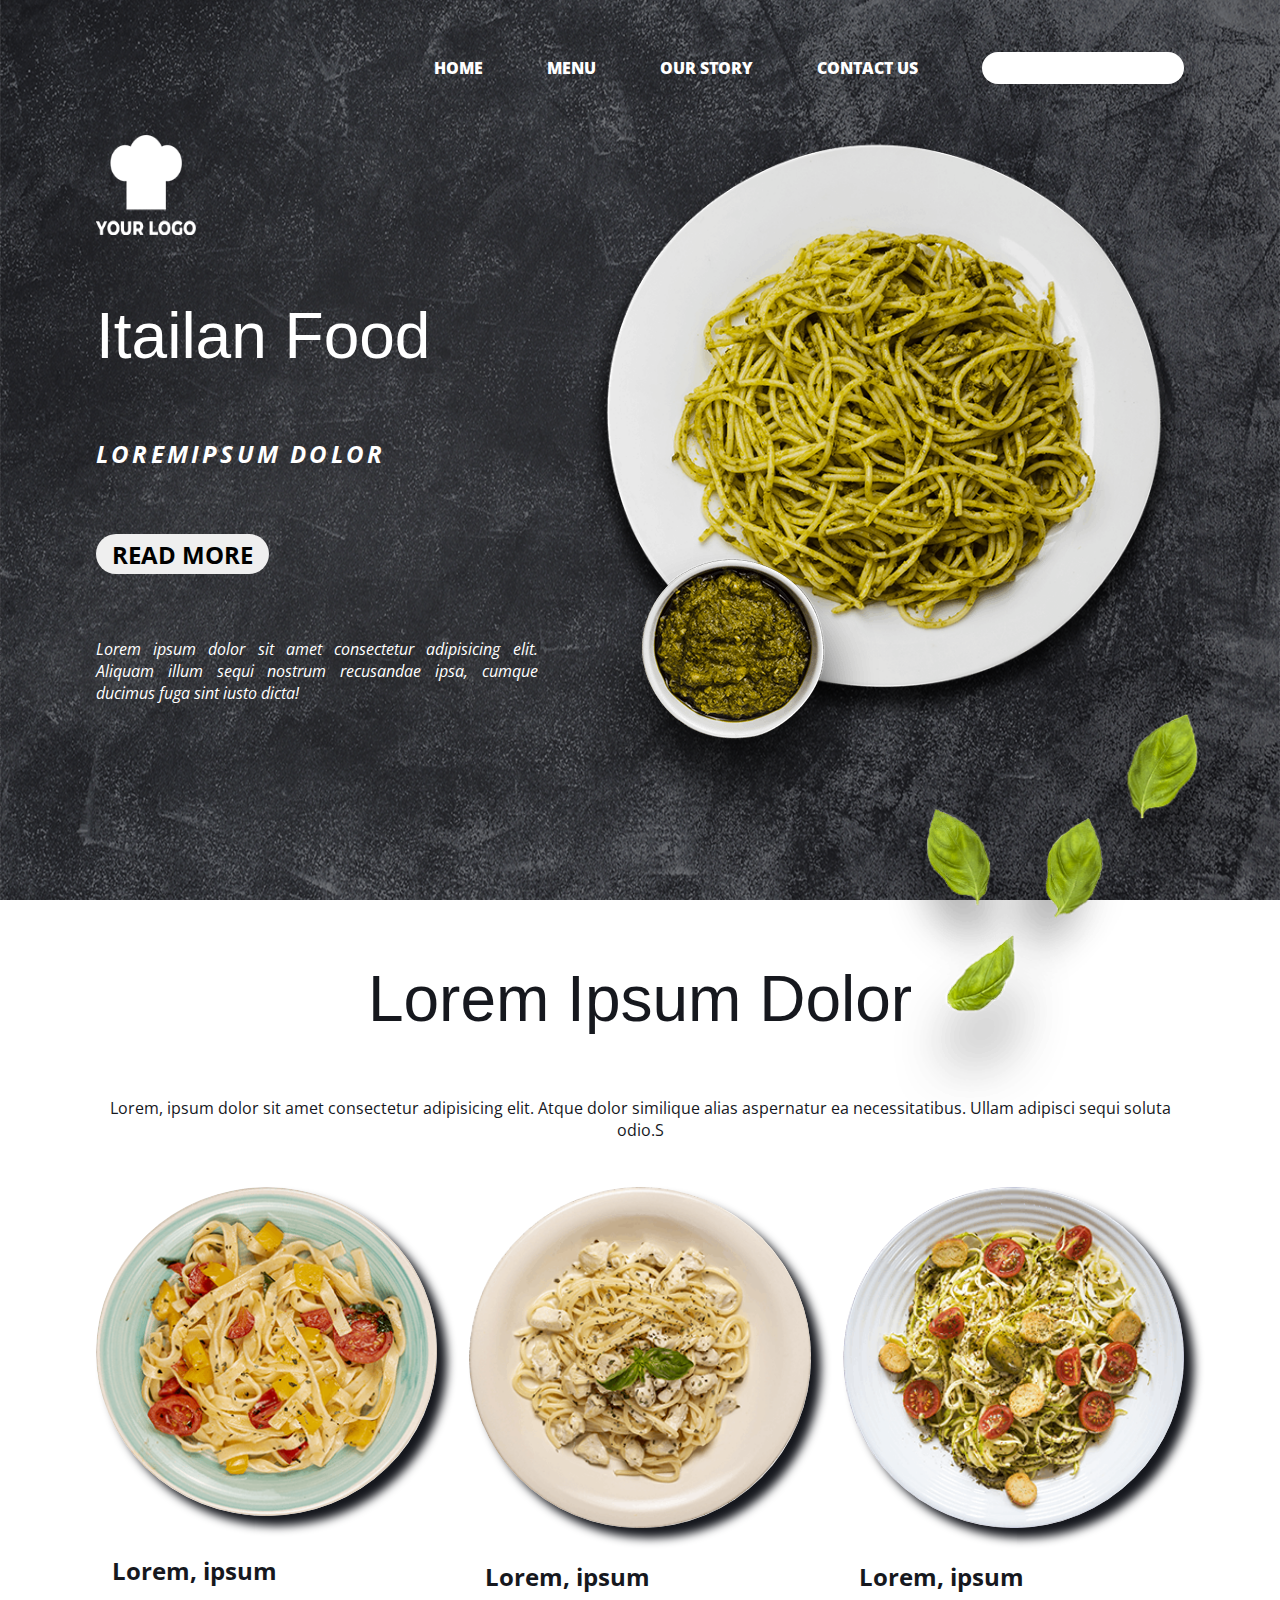
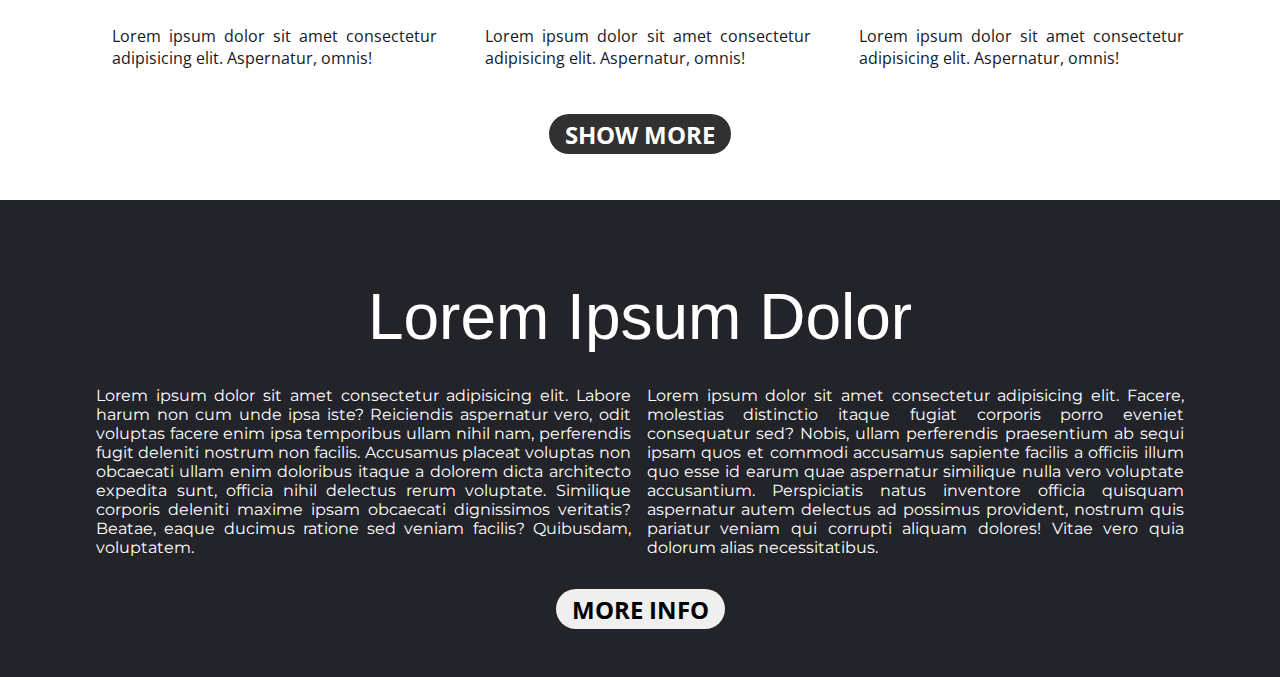
==== index.html @ 8a2ef044 "added fourth section" ====
<!DOCTYPE html>
<html lang="en">
  <head>
    <meta charset="UTF-8" />
    <meta http-equiv="X-UA-Compatible" content="IE=edge" />
    <meta name="viewport" content="width=device-width, initial-scale=1.0" />
    <meta name="author" content="Sulejman Hoxha" />
    <meta
      name="description"
      content="Landing page for the italian restaurant"
    />
    <title>Italian Restaurant</title>
    <link rel="icon" href="img/logo.svg" type="image/x-icon" />
    <link rel="stylesheet" href="css/style.css" type="text/css" />
    <link
      rel="stylesheet"
      href="https://cdn.jsdelivr.net/npm/bootstrap-icons@1.10.3/font/bootstrap-icons.css"
    />
  </head>
  <body>
    <!-- Hero section and navigation -->
    <section class="section1 section-background-image">
      <div class="container">
        <nav>
          <ul>
            <li><a href="#">Home</a></li>
            <li><a href="#">Menu</a></li>
            <li><a href="#">Our Story</a></li>
            <li><a href="#">Contact Us</a></li>
          </ul>

          <input type="text" name="search" id="search" />
        </nav>
      </div>

      <div class="container hero">
        <div class="hero-left">
          <img src="img/logo.png" alt="Logo" height="100" width="100" />
          <h1 class="hero-title">Itailan Food</h1>
          <p class="hero-subtitle">Loremipsum dolor</p>
          <button class="read-more">READ MORE</button>
          <p class="hero-text">
            Lorem ipsum dolor sit amet consectetur adipisicing elit. Aliquam
            illum sequi nostrum recusandae ipsa, cumque ducimus fuga sint iusto
            dicta!
          </p>
        </div>
        <!-- <div class="hero-right">
          <div class="s1-hero-main"></div>
          <div class="s1-hero-second"></div>
          <div class="s1-hero-leaf"></div> 
          <img class="s1-hero-main" src="img/s1-hero-main.png" alt="" />
          <img class="s1-hero-second" src="img/s1-hero-second.png" alt="" />
          <img class="s1-hero-second" src="img/s1-hero-leaf.png" alt="" />
        </div> -->
        <div class="hero-right">
          <div class="parent">
            <img class="image1" src="img/s1-hero-main.png" alt="" />
            <img class="image2" src="img/s1-hero-second.png" alt="" />
            <img class="image3" src="img/s1-hero-leaf.png" alt="" />
          </div>
        </div>
      </div>
    </section>

    <!-- Second section -->
    <section class="container section2">
      <h2 class="section2-title">Lorem Ipsum Dolor</h2>
      <p class="section2-text">
        Lorem, ipsum dolor sit amet consectetur adipisicing elit. Atque dolor
        similique alias aspernatur ea necessitatibus. Ullam adipisci sequi
        soluta odio.S
      </p>
      <div class="section2-mid-flex">
        <div class="section2-items">
          <img src="img/s2-item1.png" alt="" />
          <h3>Lorem, ipsum</h3>
          <p class="normal-text2">
            Lorem ipsum dolor sit amet consectetur adipisicing elit. Aspernatur,
            omnis!
          </p>
        </div>
        <div class="section2-items">
          <img src="img/s2-item1-s3-item2.png" alt="" />
          <h3>Lorem, ipsum</h3>
          <p class="normal-text2">
            Lorem ipsum dolor sit amet consectetur adipisicing elit. Aspernatur,
            omnis!
          </p>
        </div>
        <div class="section2-items">
          <img src="img/s2-item3-s3-item1.png" alt="" />
          <h3>Lorem, ipsum</h3>
          <p class="normal-text2">
            Lorem ipsum dolor sit amet consectetur adipisicing elit. Aspernatur,
            omnis!
          </p>
        </div>
      </div>
      <button class="show-more">SHOW MORE</button>
    </section>

    <!-- Third Section -->
    <section class="section3">
      <div class="container">
        <h2 class="hero-title">Lorem Ipsum Dolor</h2>
        <div class="section3-flex">
          <p class="normal-text1">
            Lorem ipsum dolor sit amet consectetur adipisicing elit. Labore
            harum non cum unde ipsa iste? Reiciendis aspernatur vero, odit
            voluptas facere enim ipsa temporibus ullam nihil nam, perferendis
            fugit deleniti nostrum non facilis. Accusamus placeat voluptas non
            obcaecati ullam enim doloribus itaque a dolorem dicta architecto
            expedita sunt, officia nihil delectus rerum voluptate. Similique
            corporis deleniti maxime ipsam obcaecati dignissimos veritatis?
            Beatae, eaque ducimus ratione sed veniam facilis? Quibusdam,
            voluptatem.
          </p>
          <p class="normal-text1">
            Lorem ipsum dolor sit amet consectetur adipisicing elit. Facere,
            molestias distinctio itaque fugiat corporis porro eveniet
            consequatur sed? Nobis, ullam perferendis praesentium ab sequi ipsam
            quos et commodi accusamus sapiente facilis a officiis illum quo esse
            id earum quae aspernatur similique nulla vero voluptate accusantium.
            Perspiciatis natus inventore officia quisquam aspernatur autem
            delectus ad possimus provident, nostrum quis pariatur veniam qui
            corrupti aliquam dolores! Vitae vero quia dolorum alias
            necessitatibus.
          </p>
        </div>
        <button class="read-more">MORE INFO</button>
      </div>
    </section>

    <!-- Fourth section -->
    <section>
      <div class="container"></div>
    </section>
    <script src="script.js"></script>
  </body>
</html>
---- css/style.css ----
@import url("https://fonts.googleapis.com/css2?family=Montserrat:wght@400;700&family=Open+Sans:ital,wght@0,400;0,700;0,800;1,400;1,700&display=swap");
@import url("https://fonts.cdnfonts.com/css/reey");
/* 
font-family: 'Montserrat', sans-serif;
font-family: 'Open Sans', sans-serif;
font-family: 'Reey', sans-serif;
*/
*,
*::before,
*::after {
  box-sizing: border-box;
}

* {
  margin: 0;
  padding: 0;
  font: inherit;
}

html {
  scroll-behavior: smooth;
}

html,
body {
  max-width: 100%;
  overflow-x: hidden;
}

img,
picture,
svg {
  display: block;
  max-width: 100%;
}

.container {
  width: 85%;
  margin-inline: auto;
}

nav > ul {
  list-style-type: none;
}

nav,
nav > ul {
  display: flex;
  justify-content: end;
  gap: 4rem;
  text-transform: uppercase;
  font-family: "Open Sans", sans-serif;
  font-weight: 800;
  color: white;
  line-height: 2rem;
}

nav {
  /* padding: 2.5rem;
  margin-bottom: 2rem; */
  height: 15vh;
  align-items: center;
}

.section1 {
  height: 100vh;
  background-image: url("../img/s1-hero-main.svg");
  background-repeat: no-repeat;
  background-size: 800px;
  background-position: 90% 50%;
}

.section-background-image {
  background-image: url("../img/background.png");
  background-size: cover;
  background-repeat: no-repeat;
}

a:link,
a:visited {
  text-decoration: none;
  color: white;
}

a:hover,
a:active {
  color: yellow;
}

/* Style the input container */
.input-container {
  display: flex;
  align-items: center;
  position: relative;
}

nav > input[type="text"] {
  border-radius: 24px;
  border: none;
  height: 2rem;
}

.icon {
  color: black;
  text-align: center;
  border-bottom-right-radius: 24px;
  border-top-right-radius: 24px;
  background-color: white;
}

.hero {
  display: flex;
  height: 85vh;
  justify-content: space-between;
}

.hero-left {
  flex: 45%;
  display: flex;
  flex-direction: column;
  /* justify-content: space-around; */
  gap: 4rem;
}

.hero-right {
  flex: 55%;
}
.hero-title {
  font: 4rem "Reey", sans-serif;
  color: white;
}
.hero-subtitle {
  font: bold italic 1.5rem "Open Sans", sans-serif;
  color: white;
  text-transform: uppercase;
  letter-spacing: 0.2rem;
}

.hero-text {
  padding-right: 3rem;
  font: italic 1rem "Open Sans", sans-serif;
  color: white;
  text-align: justify;
}

.read-more {
  border-radius: 24px;
  border: none;
  height: 2.5rem;
  width: fit-content;
  padding-inline: 1rem;
  font: bold 1.5rem "Open Sans", sans-serif;
}

/* .s1-hero-main {
  background-image: url("../img/s1-hero-main.png");
  background-repeat: no-repeat;
  background-position: 90% -25%;
}
.s1-hero-second {
  background-image: url("../img/s1-hero-second.png");
  background-size: 800px;
  background-repeat: no-repeat;
  background-position: 90% -25%;
}
.s1-hero-leaf {
  background-image: url("../img/s1-hero-leaf.png");
  background-repeat: no-repeat;
  background-position: 90% -25%;
} */

/* .s1-hero-main {
  size: 1000px;
  background-position: 90% -25%;
}
.s1-hero-second {
  background-position: 90% -25%;
}
.s1-hero-leaf {
  background-position: 90% -25%;
} */

.parent {
  position: relative;
  top: 0;
  left: 0;
}

/* .image1 {
  position: absolute;
  top: 0;
  right: 0;
}

.image2 {
  position: absolute;
  bottom: -100px;
  left: 1px;
}

.image3 {
  position: absolute;
  bottom: -170px;
  left: 200px;
  object-fit: contain;
} */

.image1 {
  position: absolute;
  top: 0;
  right: 0;
}

.image2 {
  position: absolute;
  bottom: -700px;
  left: 0;
}

.image3 {
  position: absolute;
  bottom: -980px;
  left: 300px;
}
.section2 {
  height: 100vh;
  /* padding-top: 2rem;
  padding-bottom: 2rem; */
  display: flex;
  flex-direction: column;
  justify-content: space-evenly;
  align-items: center;
}
.section2-title {
  font: 4rem "Reey", sans-serif;
  color: #16181e;
  text-align: center;
  margin-top: 1rem;
}
.section2-text {
  font: 1rem "Open Sans", sans-serif;
  color: #16181e;
  text-align: center;
  margin-top: 1rem;
}

.section2-mid-flex {
  display: flex;
  gap: 2rem;
}

.section2-items {
  display: flex;
  flex-direction: column;
  justify-content: space-between;
  gap: 2rem;
}

.section2-items img {
  border-radius: 50%;
  box-shadow: 10px 10px 10px #16181e;
}

.section2-items h3 {
  font: bold 1.5rem "Open Sans", sans-serif;
  color: #16181e;
  padding-left: 1rem;
}
.section2-items p {
  font: 1rem "Open Sans", sans-serif;
  color: #16181e;
  padding-left: 1rem;
}

.show-more {
  border-radius: 24px;
  border: none;
  height: 2.5rem;
  width: fit-content;
  padding-inline: 1rem;
  font: bold 1.5rem "Open Sans", sans-serif;
  color: white;
  background-color: #313131;
}

button:hover {
  opacity: 85%;
}

.section3 {
  background-color: #232429;
  padding-top: 5rem;
  padding-bottom: 3rem;
}

.section3 > div {
  display: flex;
  flex-direction: column;
  align-items: center;
  gap: 2rem;
}
.section3-flex {
  display: flex;
  gap: 1rem;
}

.normal-text1 {
  font: 1rem "Montserrat", sans-serif;
  color: white;
  text-align: justify;
}

.normal-text2 {
  font: 1rem "Open Sans", sans-serif;
  color: #16181e;
  text-align: justify;
}
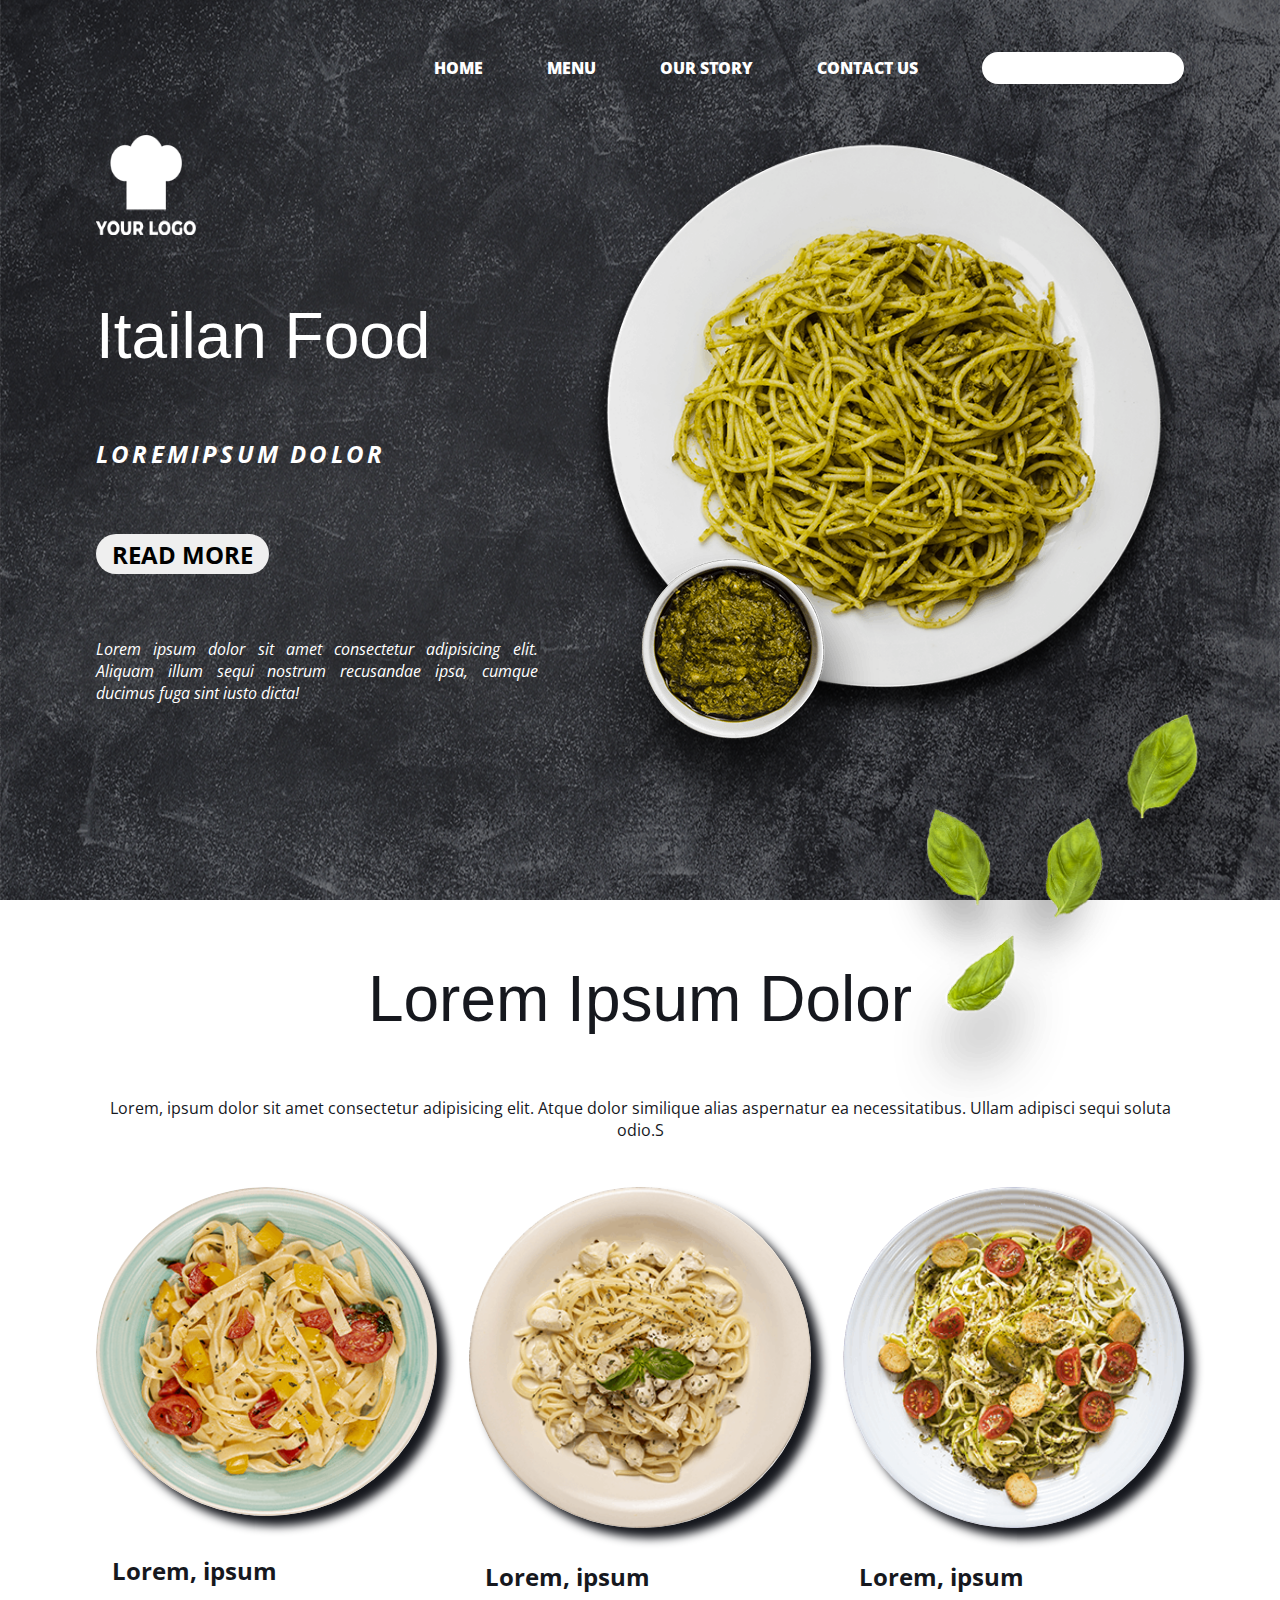
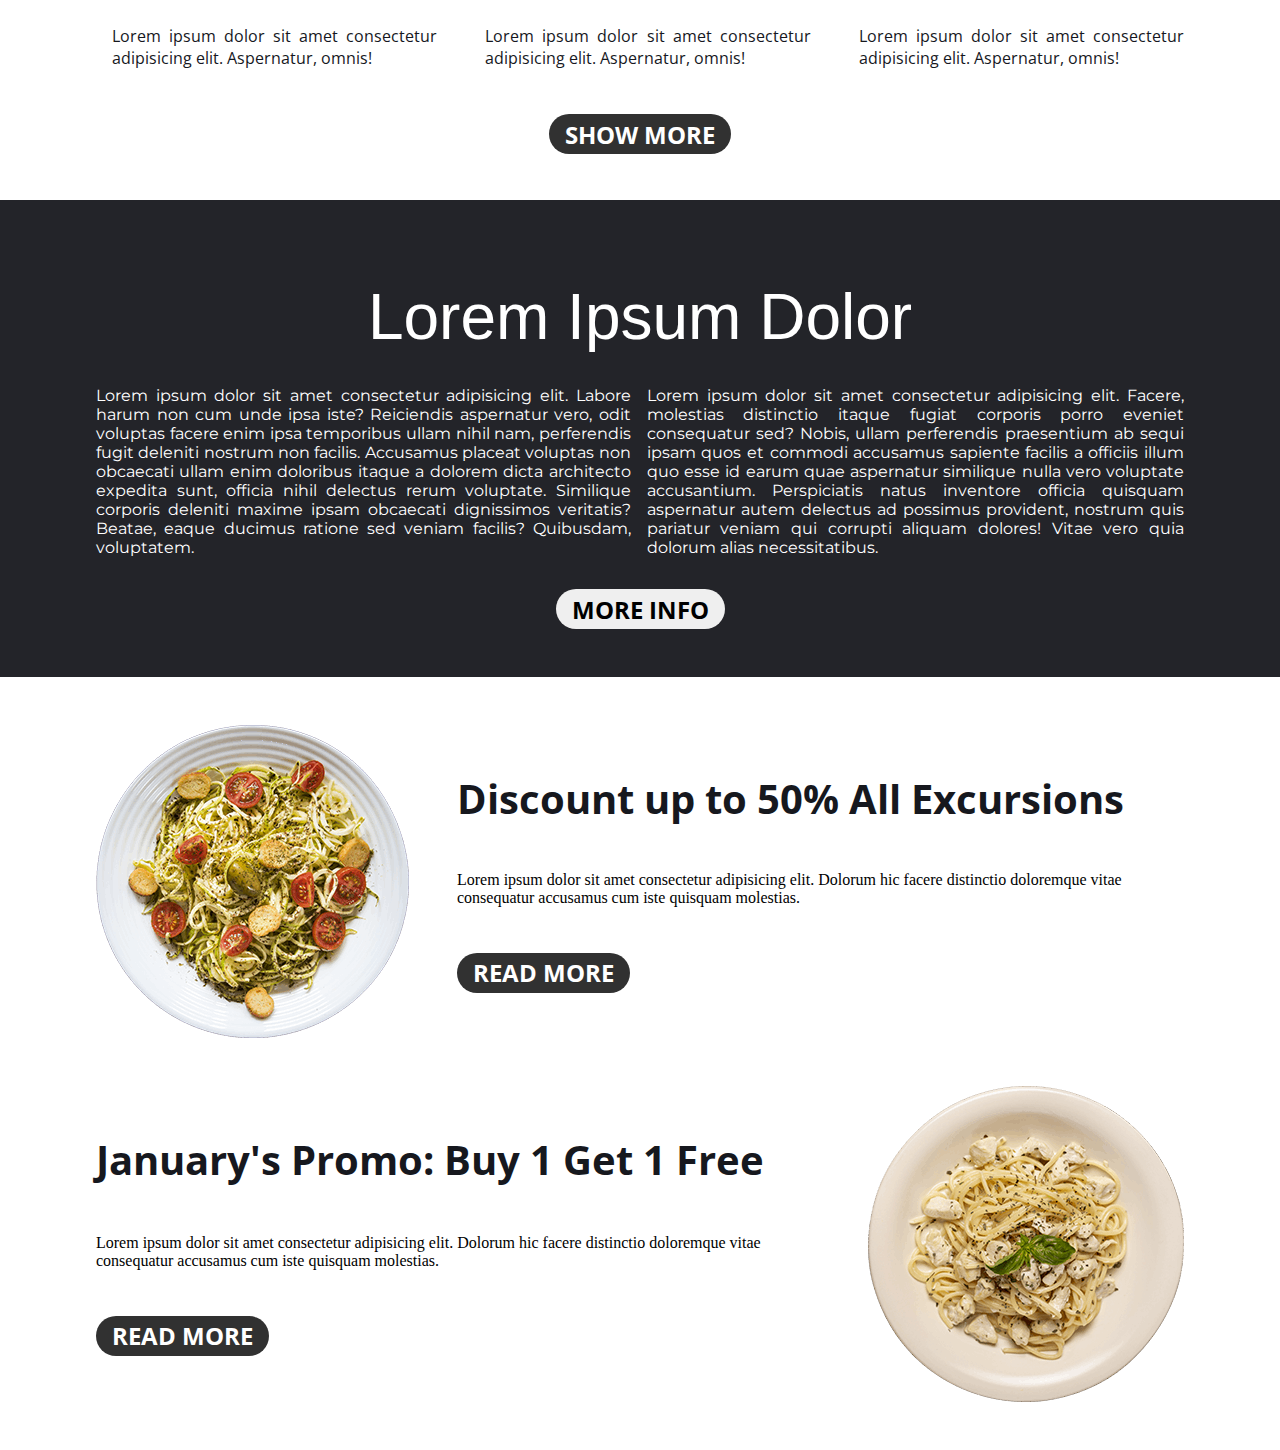
==== commit 50a24c42: "added fourth section" ====
--- a/index.html
+++ b/index.html
@@ -133,8 +133,31 @@
     </section>
 
     <!-- Fourth section -->
-    <section>
-      <div class="container"></div>
+    <section class="section4">
+      <div class="container section4-flex">
+        <img src="img/s2-item3-s3-item1.png" alt="" />
+        <div>
+          <h2>Discount up to 50% All Excursions</h2>
+          <p>
+            Lorem ipsum dolor sit amet consectetur adipisicing elit. Dolorum hic
+            facere distinctio doloremque vitae consequatur accusamus cum iste
+            quisquam molestias.
+          </p>
+          <button class="show-more">READ MORE</button>
+        </div>
+      </div>
+      <div class="container section4-flex">
+        <div>
+          <h2>January's Promo: Buy 1 Get 1 Free</h2>
+          <p>
+            Lorem ipsum dolor sit amet consectetur adipisicing elit. Dolorum hic
+            facere distinctio doloremque vitae consequatur accusamus cum iste
+            quisquam molestias.
+          </p>
+          <button class="show-more">READ MORE</button>
+        </div>
+        <img src="img/s2-item1-s3-item2.png" alt="" />
+      </div>
     </section>
     <script src="script.js"></script>
   </body>
--- a/css/style.css
+++ b/css/style.css
@@ -315,3 +315,28 @@
   color: #16181e;
   text-align: justify;
 }
+
+.section4 {
+  padding-top: 3rem;
+}
+
+.section4-flex {
+  display: flex;
+  gap: 3rem;
+  margin-bottom: 3rem;
+  justify-content: center;
+}
+
+.section4-flex img {
+  flex-grow: 1;
+}
+.section4-flex > div {
+  display: flex;
+  flex-direction: column;
+  justify-content: space-evenly;
+}
+
+.section4 h2 {
+  font: bold 2.5rem "Open Sans", sans-serif;
+  color: #16181e;
+}
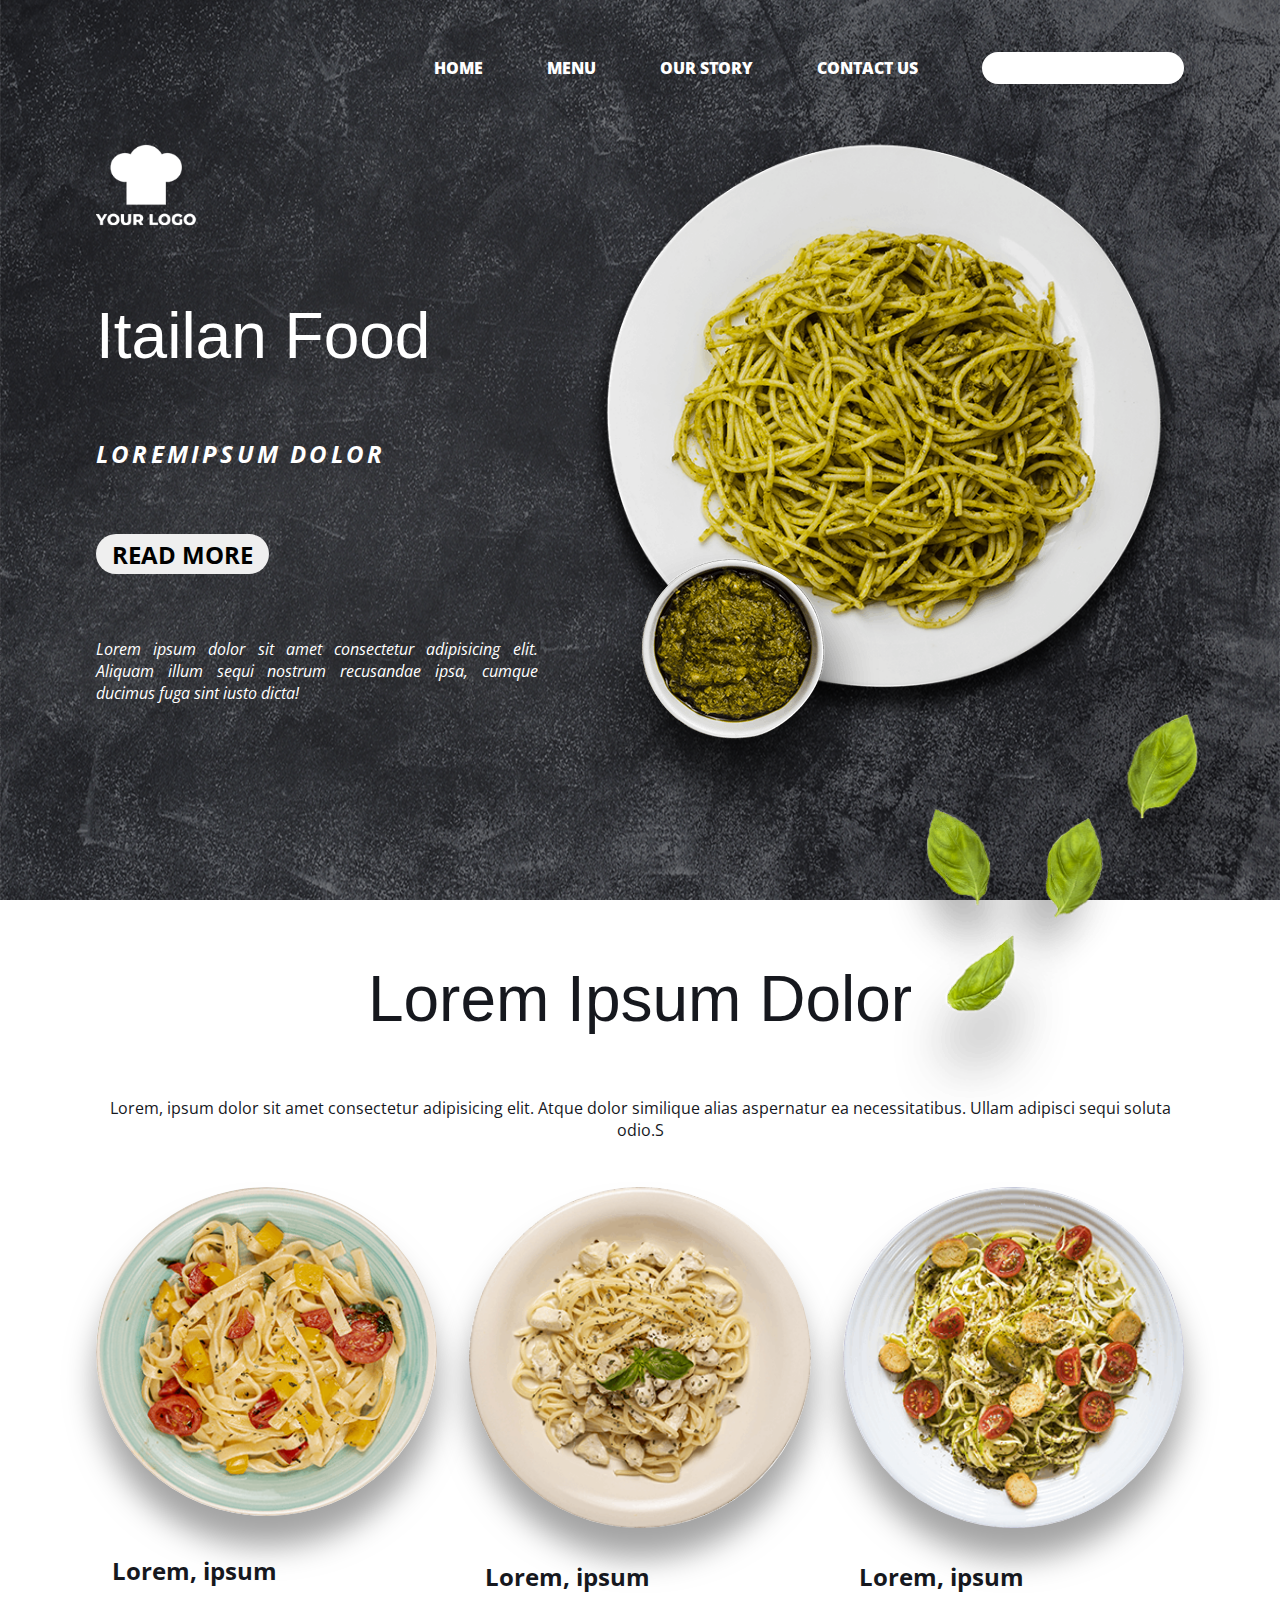
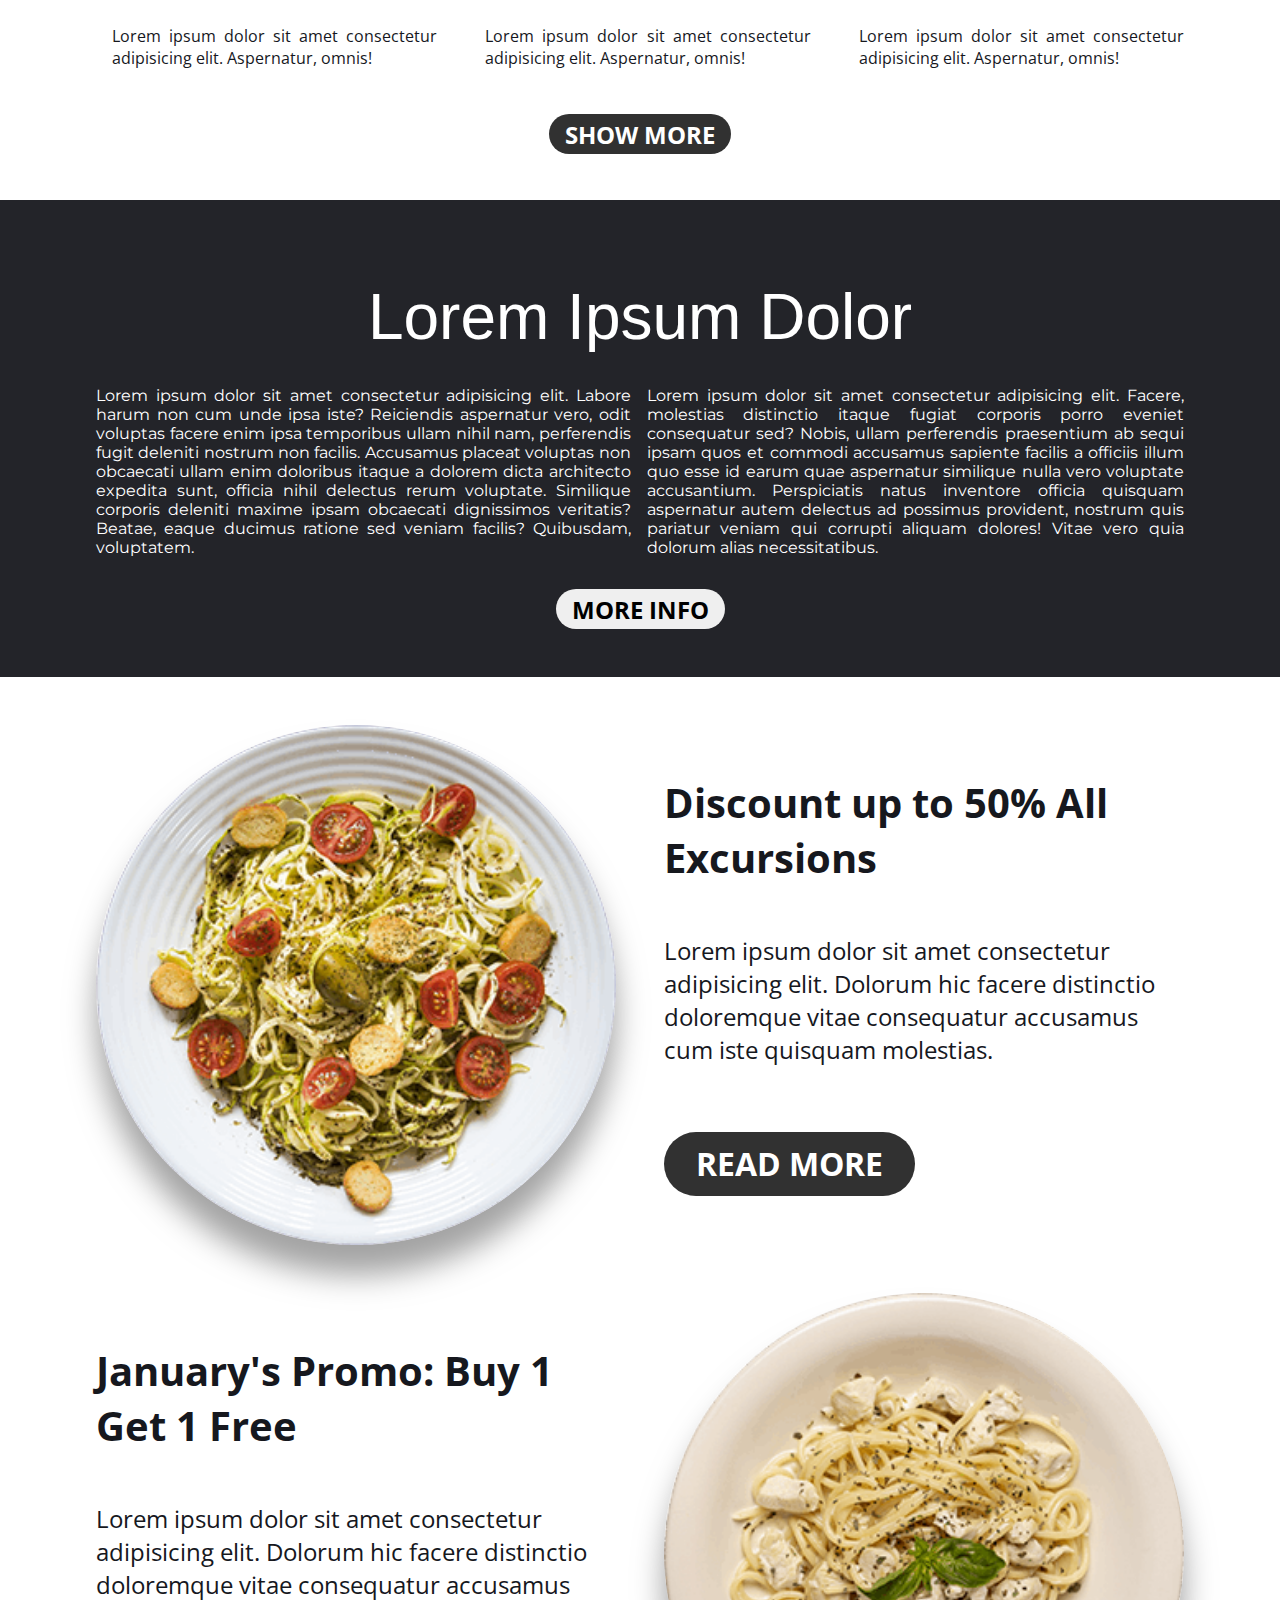
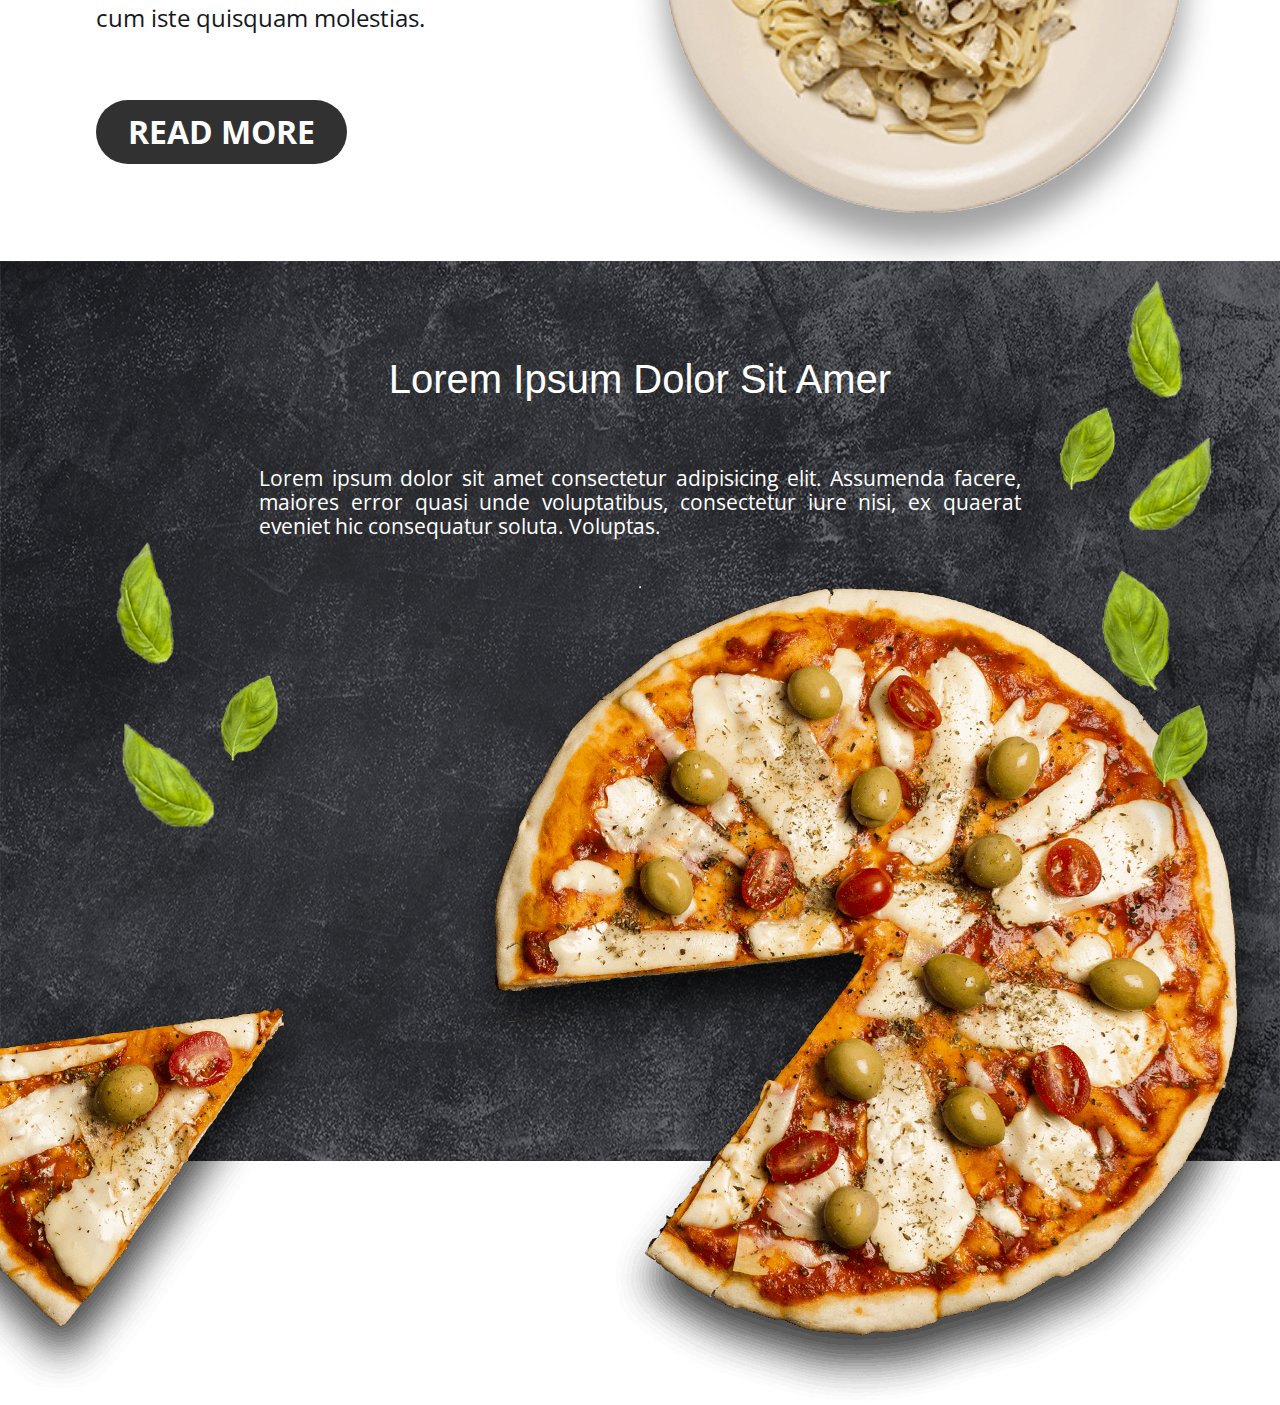
==== commit 3eef0eb7: "added fifth section" ====
--- a/index.html
+++ b/index.html
@@ -35,7 +35,7 @@
 
       <div class="container hero">
         <div class="hero-left">
-          <img src="img/logo.png" alt="Logo" height="100" width="100" />
+          <img src="img/logo.svg" alt="Logo" height="100" width="100" />
           <h1 class="hero-title">Itailan Food</h1>
           <p class="hero-subtitle">Loremipsum dolor</p>
           <button class="read-more">READ MORE</button>
@@ -136,6 +136,7 @@
     <section class="section4">
       <div class="container section4-flex">
         <img src="img/s2-item3-s3-item1.png" alt="" />
+
         <div>
           <h2>Discount up to 50% All Excursions</h2>
           <p>
@@ -143,7 +144,7 @@
             facere distinctio doloremque vitae consequatur accusamus cum iste
             quisquam molestias.
           </p>
-          <button class="show-more">READ MORE</button>
+          <button>READ MORE</button>
         </div>
       </div>
       <div class="container section4-flex">
@@ -154,9 +155,26 @@
             facere distinctio doloremque vitae consequatur accusamus cum iste
             quisquam molestias.
           </p>
-          <button class="show-more">READ MORE</button>
+          <button>READ MORE</button>
         </div>
         <img src="img/s2-item1-s3-item2.png" alt="" />
+      </div>
+    </section>
+
+    <!-- Fifth section -->
+    <section class="section5 parent1">
+      <div class="container">
+        <h2>Lorem Ipsum Dolor Sit Amer</h2>
+        <p>
+          Lorem ipsum dolor sit amet consectetur adipisicing elit. Assumenda
+          facere, maiores error quasi unde voluptatibus, consectetur iure nisi,
+          ex quaerat eveniet hic consequatur soluta. Voluptas.
+        </p>
+        <hr />
+
+        <img class="pizza" src="img/pizza.png" alt="" />
+        <img class="pizza-slice" src="img/pizza-slice.png" alt="" />
+        <img class="pizza-leaf" src="img/pizza-leaf.png" alt="" />
       </div>
     </section>
     <script src="script.js"></script>
--- a/css/style.css
+++ b/css/style.css
@@ -23,8 +23,8 @@
 
 html,
 body {
-  max-width: 100%;
-  overflow-x: hidden;
+  /* max-width: 100%;
+  overflow-x: hidden; */
 }
 
 img,
@@ -94,7 +94,7 @@
   position: relative;
 }
 
-nav > input[type="text"] {
+nav input[type="text"] {
   border-radius: 24px;
   border: none;
   height: 2rem;
@@ -258,7 +258,7 @@
 
 .section2-items img {
   border-radius: 50%;
-  box-shadow: 10px 10px 10px #16181e;
+  box-shadow: 0 30px 30px rgba(128, 128, 128, 0.726);
 }
 
 .section2-items h3 {
@@ -328,9 +328,12 @@
 }
 
 .section4-flex img {
-  flex-grow: 1;
+  flex: 50%;
+  border-radius: 50%;
+  box-shadow: 0 30px 30px rgba(128, 128, 128, 0.726);
 }
 .section4-flex > div {
+  flex: 50%;
   display: flex;
   flex-direction: column;
   justify-content: space-evenly;
@@ -340,3 +343,73 @@
   font: bold 2.5rem "Open Sans", sans-serif;
   color: #16181e;
 }
+.section4 p {
+  font: 1.5rem "Open Sans", sans-serif;
+  color: #16181e;
+}
+
+.section4 button {
+  margin-top: 1rem;
+  border-radius: 34px;
+  border: none;
+  height: 4rem;
+  width: fit-content;
+  padding-inline: 2rem;
+  font: bold 2rem "Open Sans", sans-serif;
+  color: white;
+  background-color: #313131;
+}
+
+.section5 {
+  padding-top: 3rem;
+  padding-bottom: 3rem;
+  background-image: url("../img/background.png");
+  background-repeat: no-repeat;
+  background-size: cover;
+}
+
+.section5 > div {
+  display: flex;
+  flex-direction: column;
+  align-items: center;
+  gap: 3rem;
+}
+
+.section5 h2 {
+  margin: 3rem 0 1rem 0;
+  font: 2.5rem "Reey", sans-serif;
+  color: white;
+}
+
+.section5 p {
+  font: 1.3rem "Open Sans", sans-serif;
+  color: white;
+  text-align: justify;
+  line-height: 1.5rem;
+  max-width: 70%;
+}
+
+.parent1 {
+  position: relative;
+  top: 0;
+  left: 0;
+  height: 100vh;
+}
+
+.pizza {
+  position: absolute;
+  top: 35%;
+  right: 0;
+}
+
+.pizza-slice {
+  position: absolute;
+  bottom: -26%;
+  left: -10%;
+}
+
+.pizza-leaf {
+  position: absolute;
+  top: 0;
+  left: 0;
+}
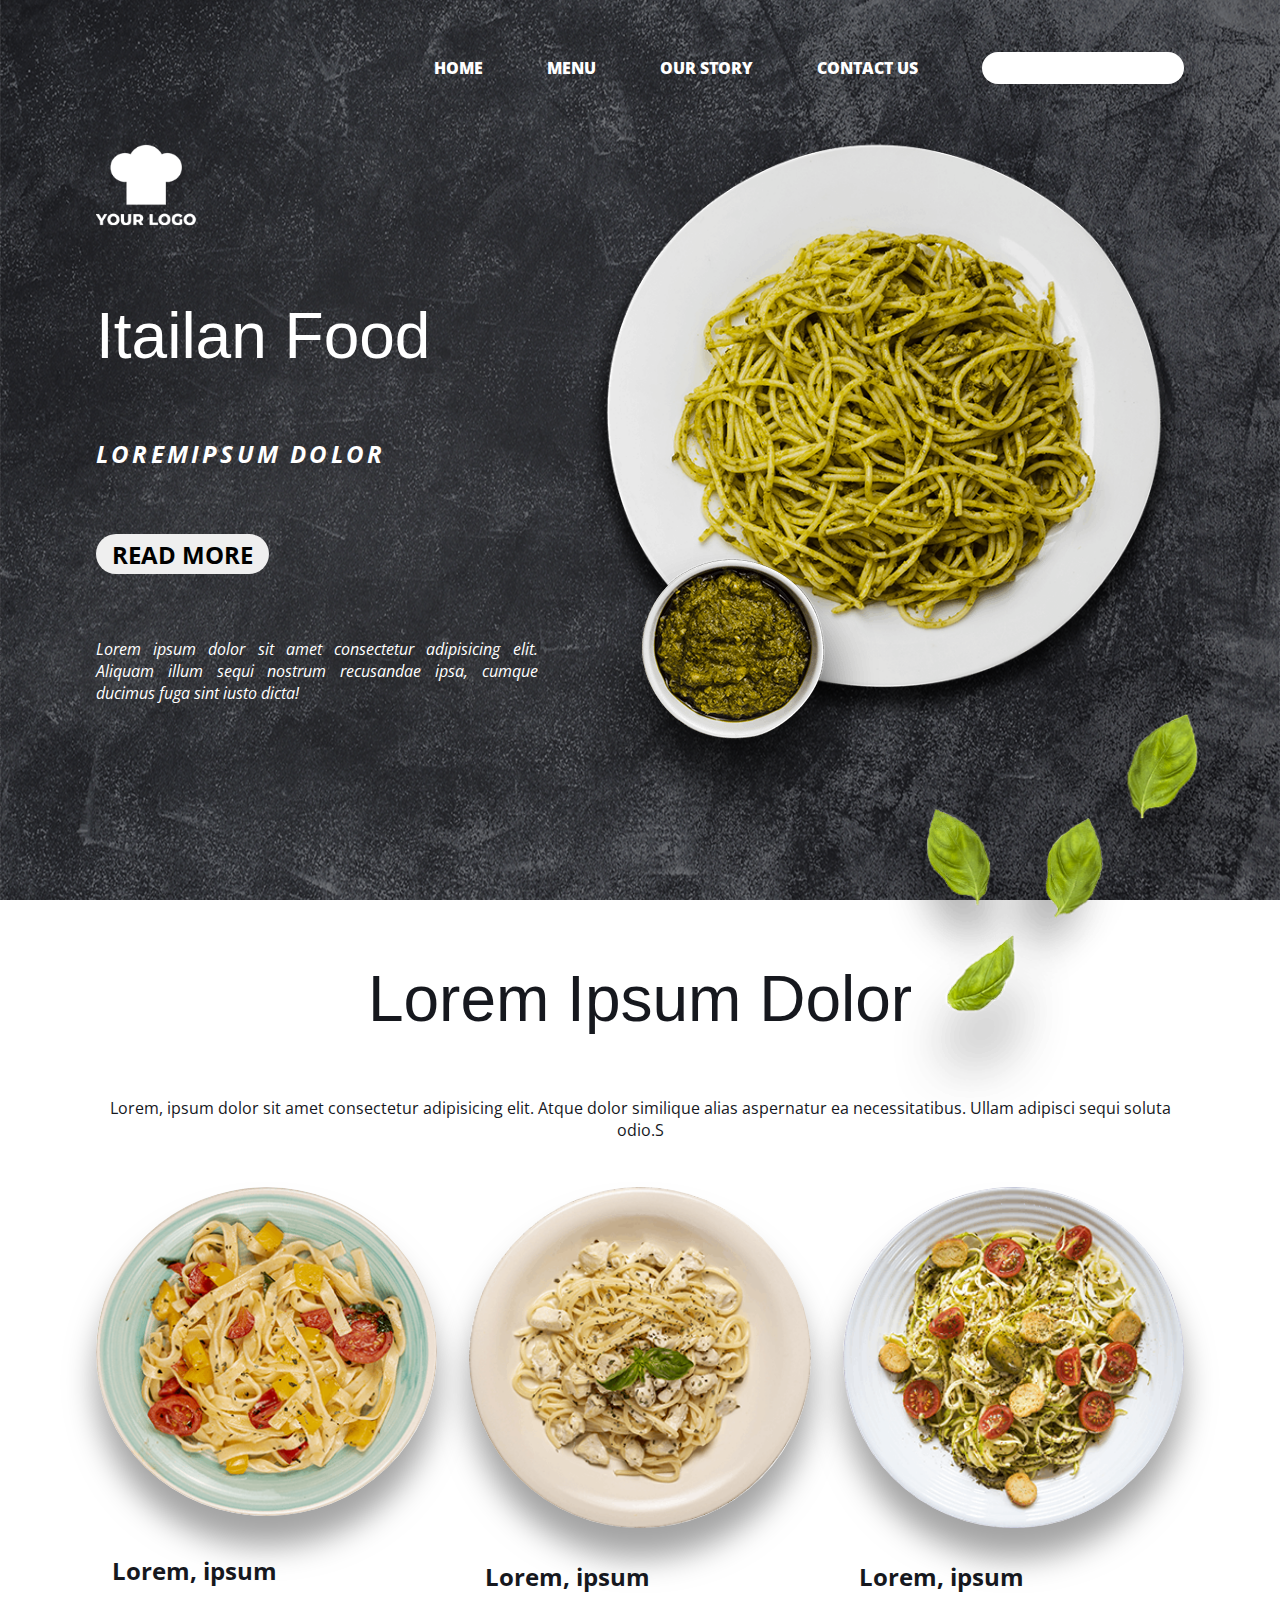
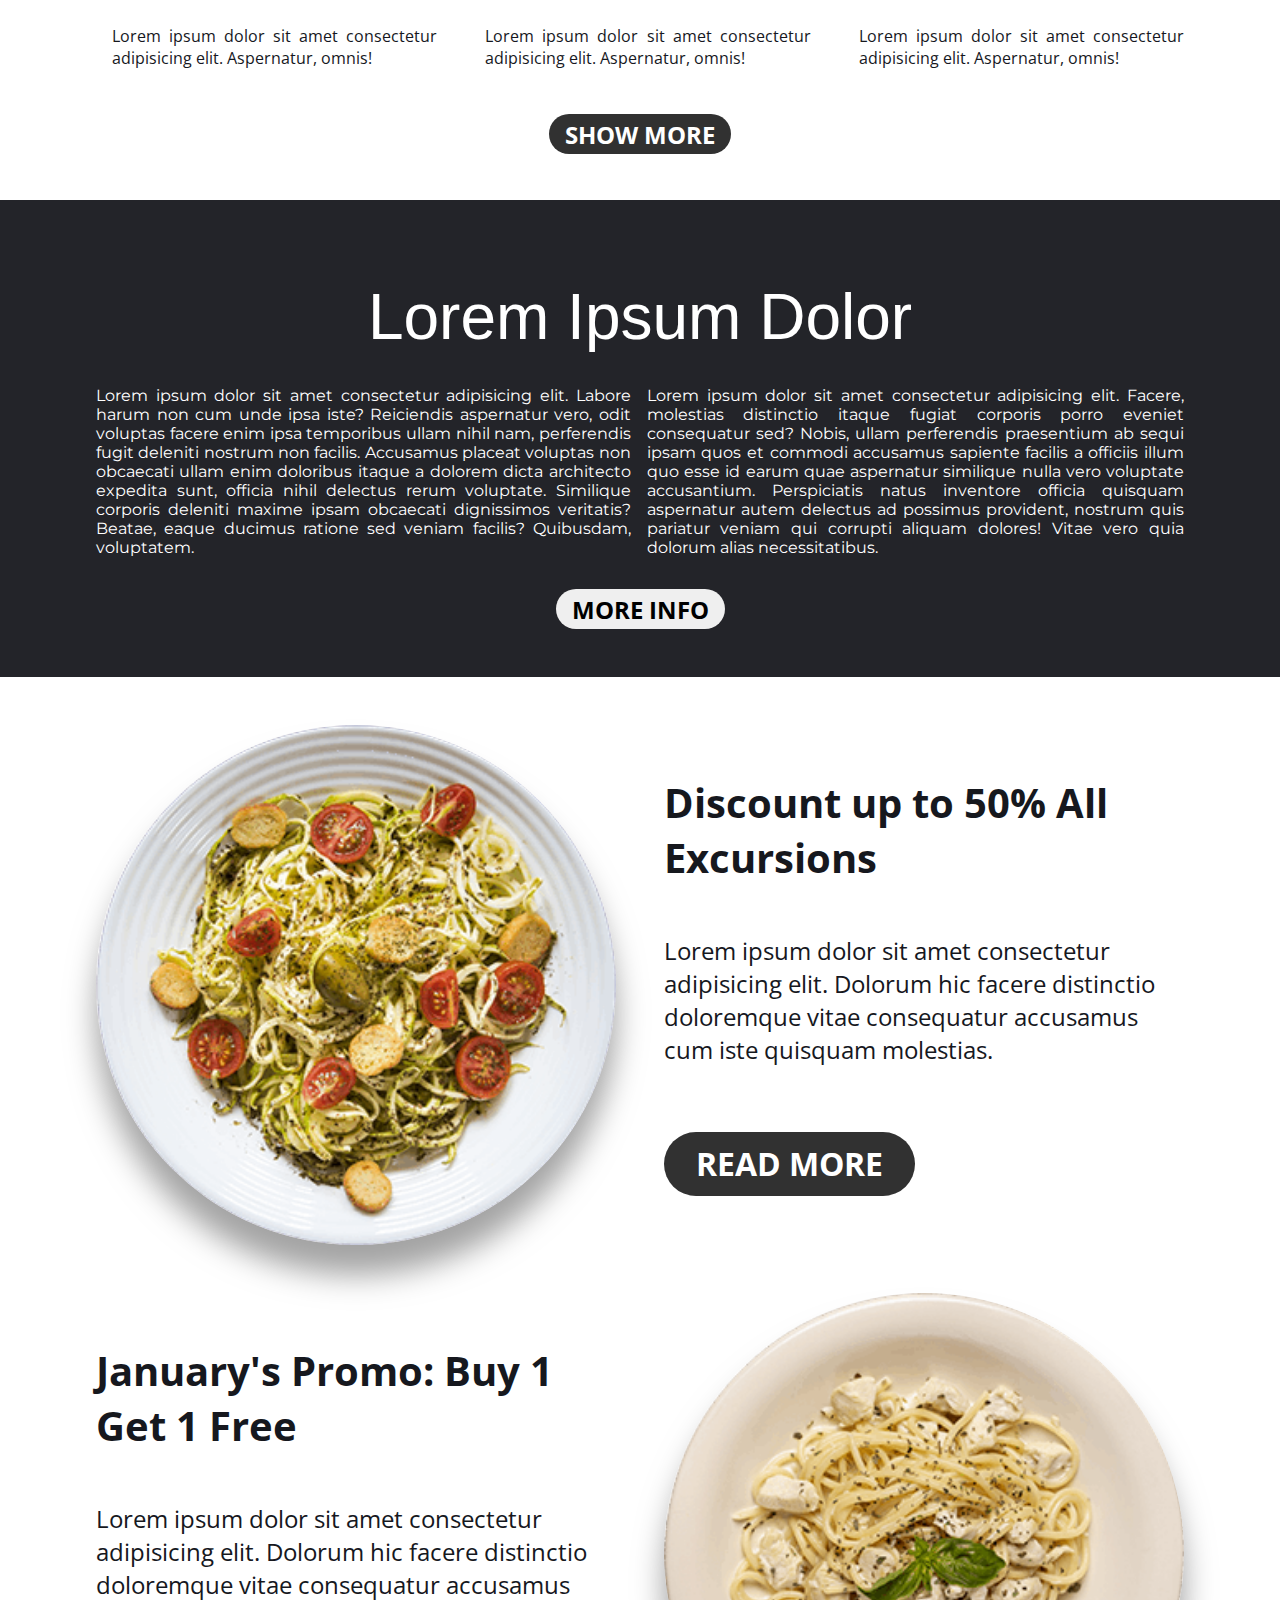
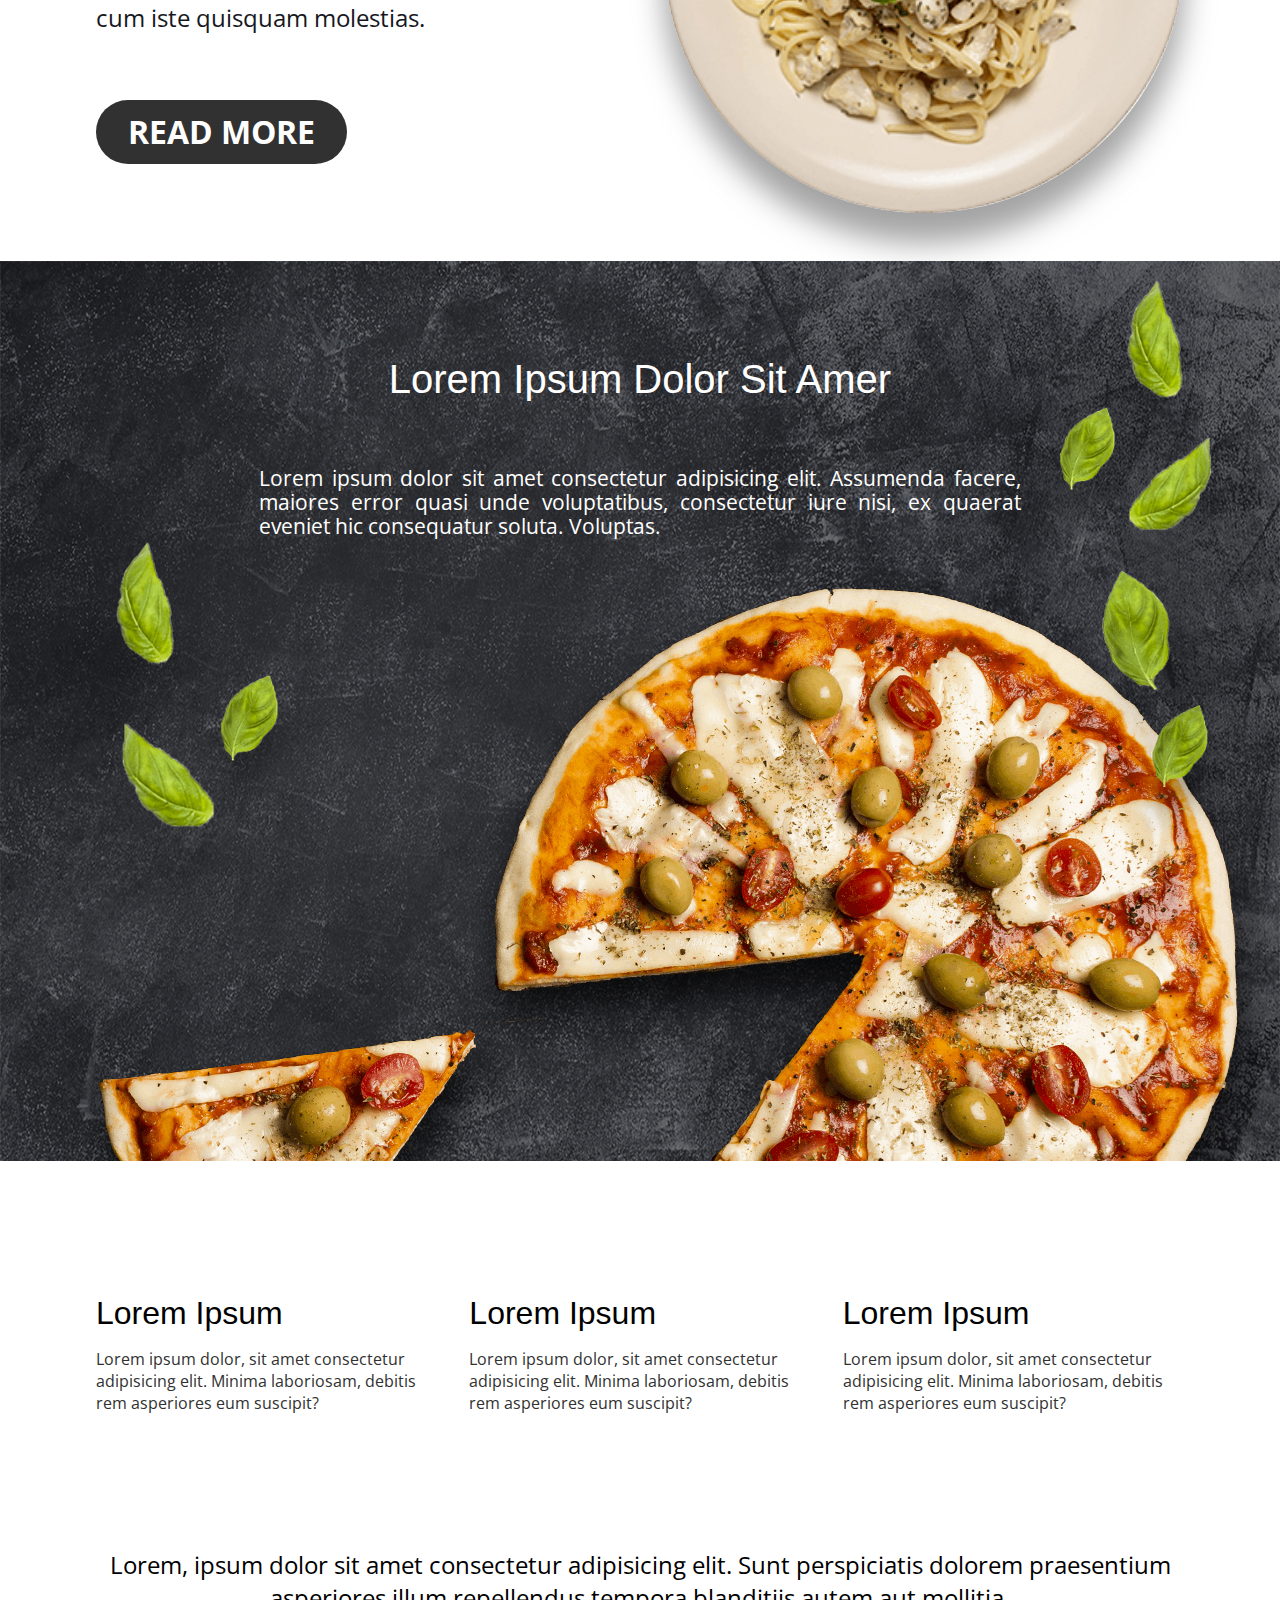
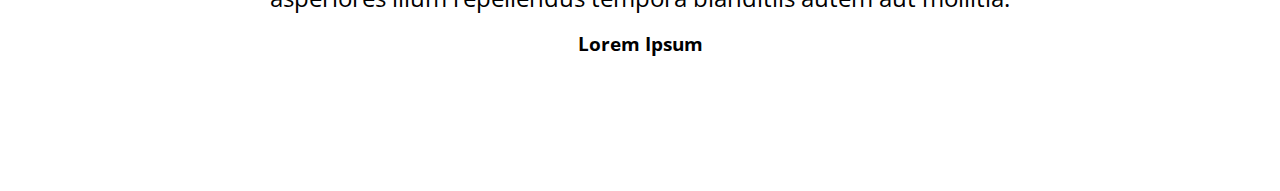
==== commit 43343b69: "added sixth section" ====
--- a/index.html
+++ b/index.html
@@ -170,13 +170,47 @@
           facere, maiores error quasi unde voluptatibus, consectetur iure nisi,
           ex quaerat eveniet hic consequatur soluta. Voluptas.
         </p>
-        <hr />
 
         <img class="pizza" src="img/pizza.png" alt="" />
         <img class="pizza-slice" src="img/pizza-slice.png" alt="" />
         <img class="pizza-leaf" src="img/pizza-leaf.png" alt="" />
       </div>
     </section>
+
+    <!-- Sixth section -->
+    <section class="section6 container">
+      <div class="section6-flex">
+        <div>
+          <h3>Lorem Ipsum</h3>
+          <p>
+            Lorem ipsum dolor, sit amet consectetur adipisicing elit. Minima
+            laboriosam, debitis rem asperiores eum suscipit?
+          </p>
+        </div>
+        <div>
+          <h3>Lorem Ipsum</h3>
+          <p>
+            Lorem ipsum dolor, sit amet consectetur adipisicing elit. Minima
+            laboriosam, debitis rem asperiores eum suscipit?
+          </p>
+        </div>
+        <div>
+          <h3>Lorem Ipsum</h3>
+          <p>
+            Lorem ipsum dolor, sit amet consectetur adipisicing elit. Minima
+            laboriosam, debitis rem asperiores eum suscipit?
+          </p>
+        </div>
+      </div>
+      <div>
+        <p class="section6-text">
+          Lorem, ipsum dolor sit amet consectetur adipisicing elit. Sunt
+          perspiciatis dolorem praesentium asperiores illum repellendus tempora
+          blanditiis autem aut mollitia.
+        </p>
+        <h4>Lorem Ipsum</h4>
+      </div>
+    </section>
     <script src="script.js"></script>
   </body>
 </html>
--- a/css/style.css
+++ b/css/style.css
@@ -23,8 +23,8 @@
 
 html,
 body {
-  /* max-width: 100%;
-  overflow-x: hidden; */
+  max-width: 100%;
+  overflow-x: hidden;
 }
 
 img,
@@ -366,6 +366,7 @@
   background-image: url("../img/background.png");
   background-repeat: no-repeat;
   background-size: cover;
+  overflow-y: hidden;
 }
 
 .section5 > div {
@@ -387,6 +388,11 @@
   text-align: justify;
   line-height: 1.5rem;
   max-width: 70%;
+}
+.section5 hr {
+  background-color: white;
+  height: 10px;
+  width: 200px;
 }
 
 .parent1 {
@@ -404,8 +410,8 @@
 
 .pizza-slice {
   position: absolute;
-  bottom: -26%;
-  left: -10%;
+  top: 85%;
+  right: 60%;
 }
 
 .pizza-leaf {
@@ -413,3 +419,37 @@
   top: 0;
   left: 0;
 }
+
+.section6 {
+  height: 70vh;
+  display: flex;
+  flex-direction: column;
+  align-items: center;
+  justify-content: space-evenly;
+}
+
+.section6-flex {
+  display: flex;
+  gap: 2rem;
+}
+
+.section6 h3 {
+  font: 2rem "Reey", sans-serif;
+  margin-bottom: 1rem;
+}
+
+.section6-flex p {
+  font: 1rem "Open Sans", sans-serif;
+  color: #313131;
+}
+
+.section6-text {
+  font: 1.5rem "Open Sans", sans-serif;
+  text-align: center;
+}
+
+.section6 h4 {
+  font: bold 1.2rem "Open Sans", sans-serif;
+  text-align: center;
+  margin-top: 1rem;
+}
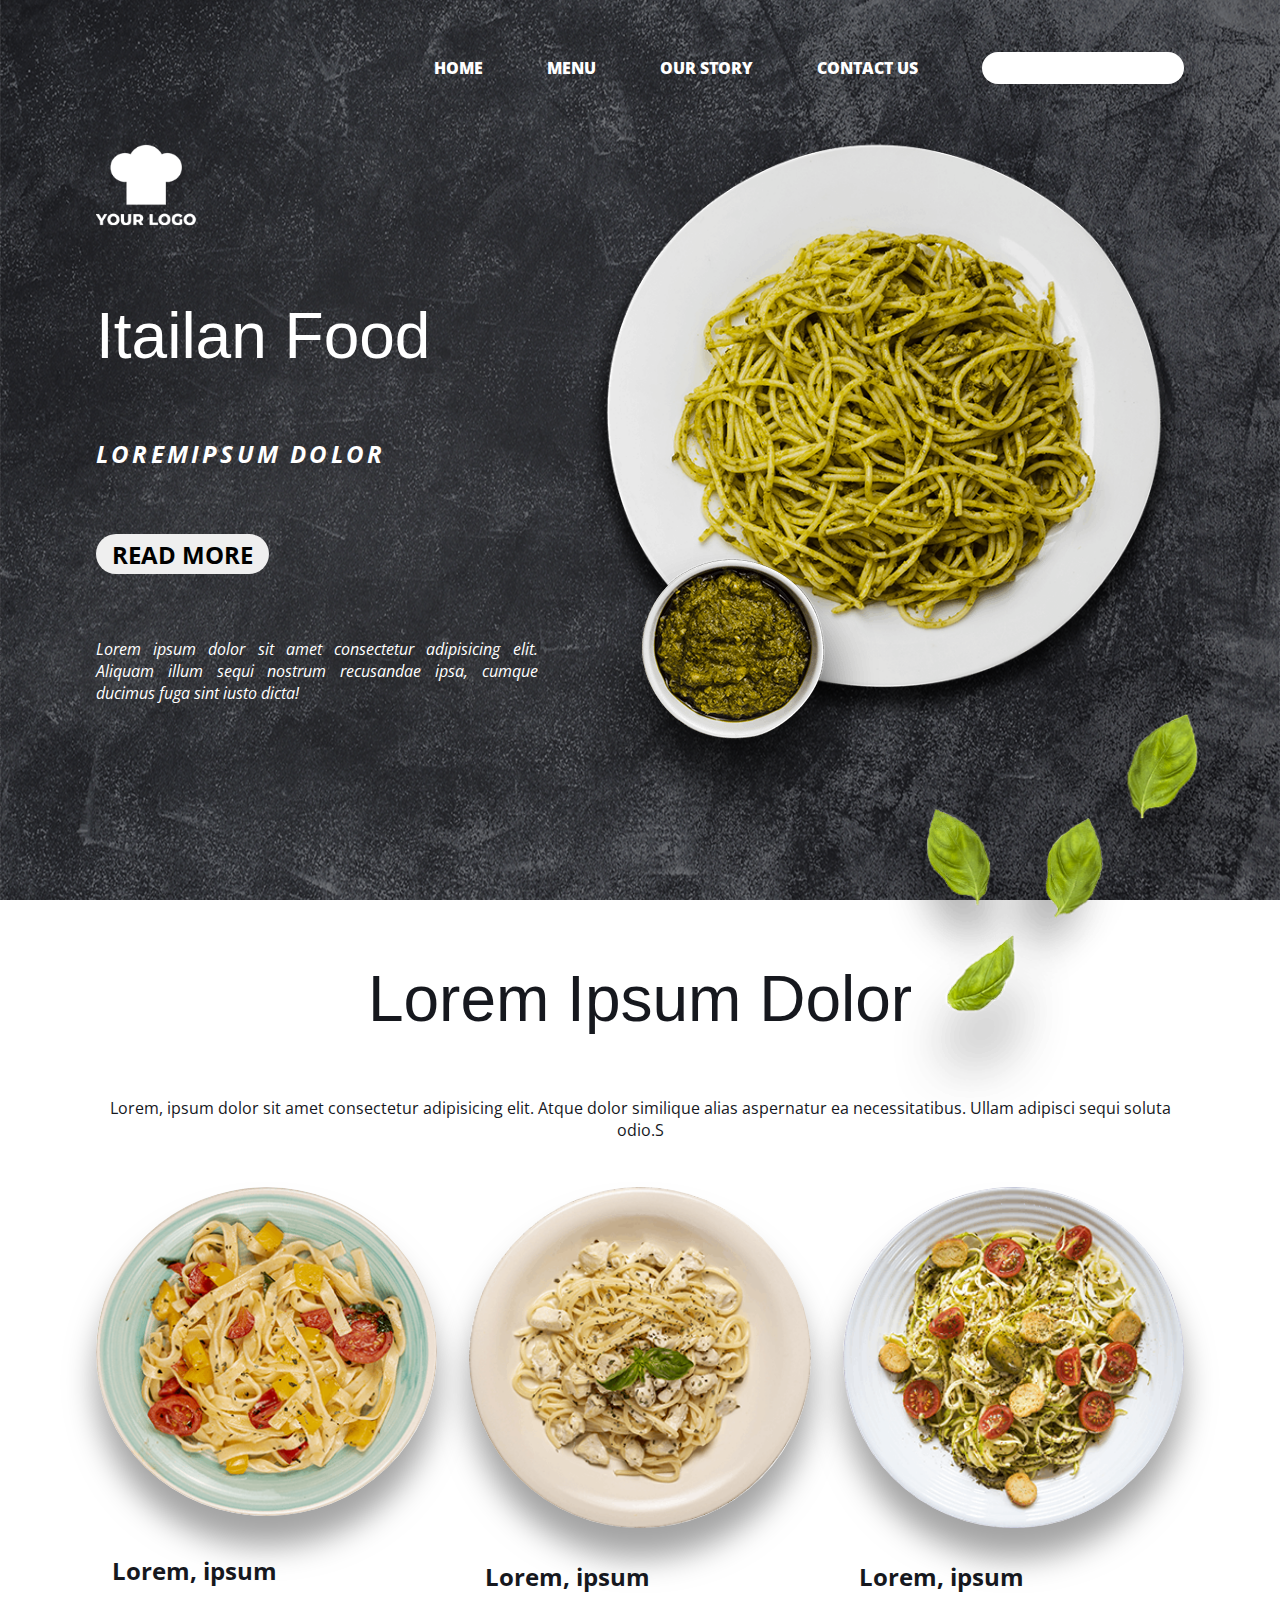
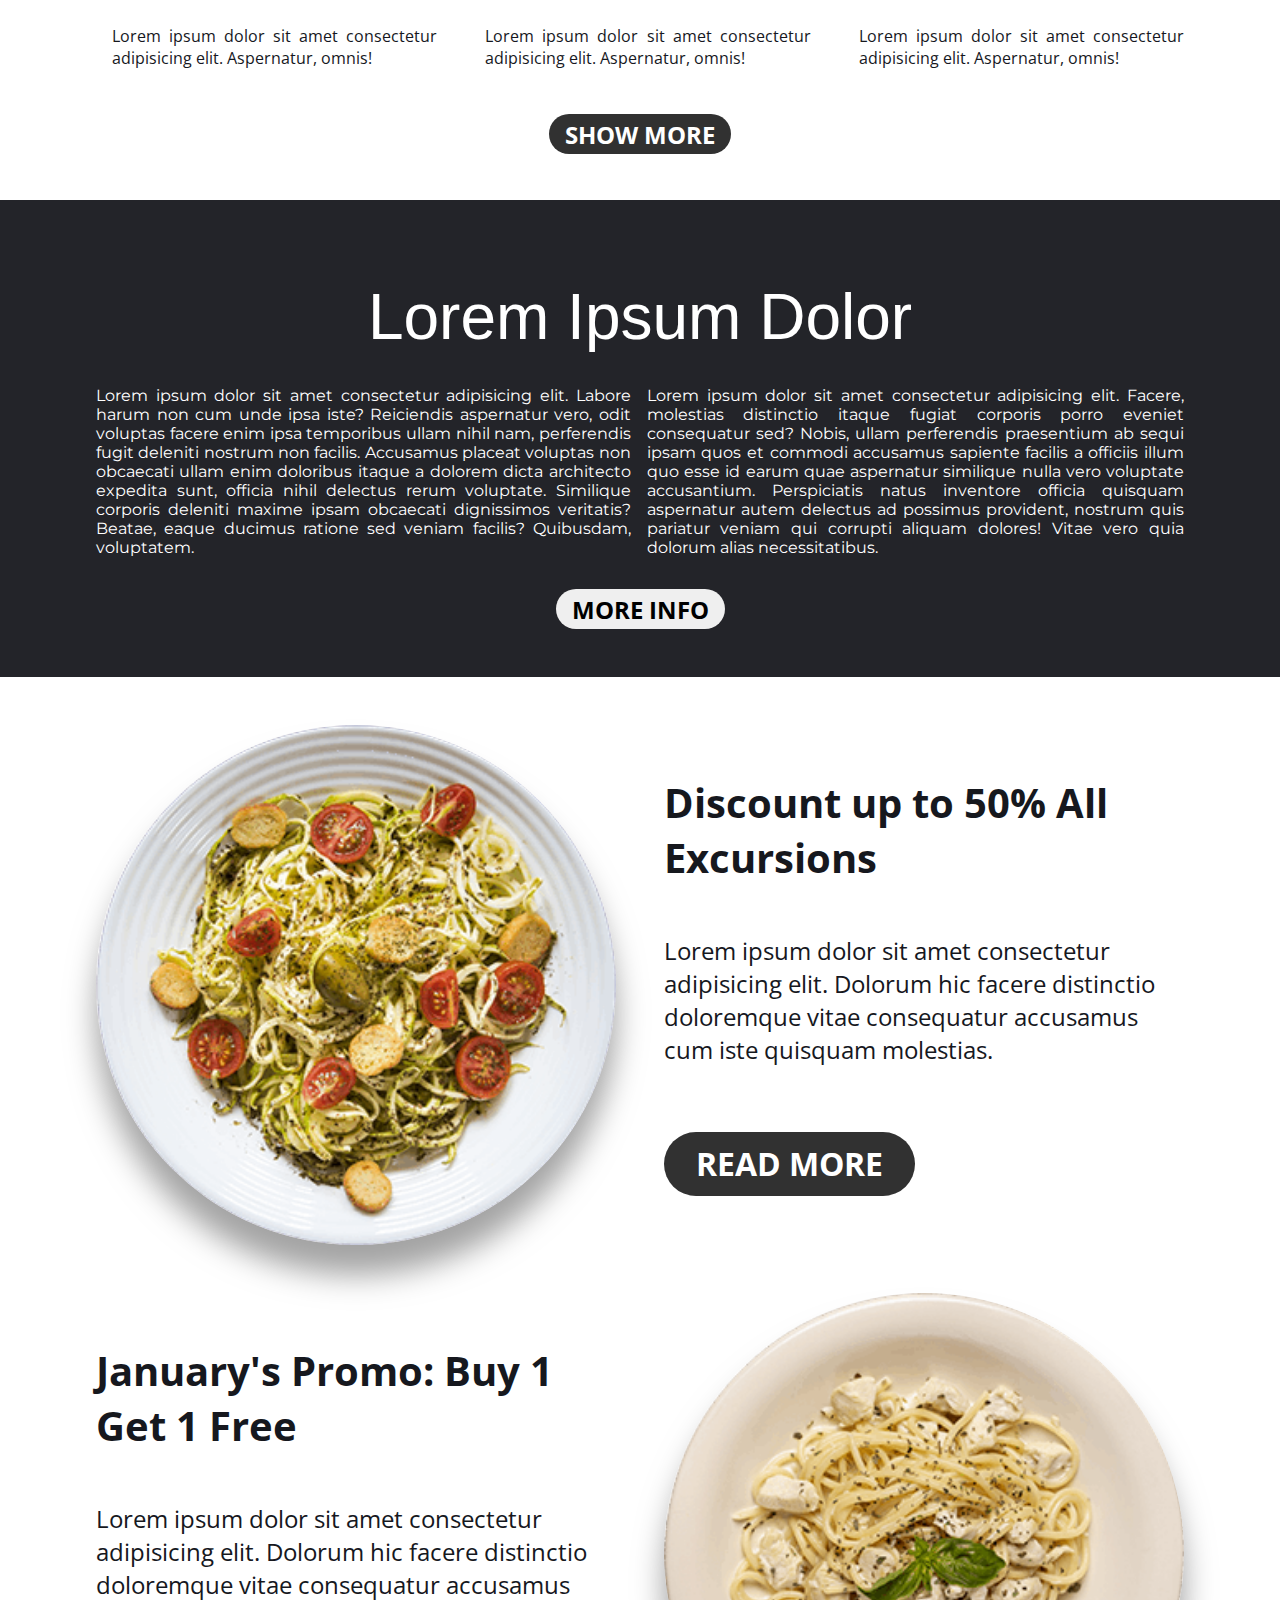
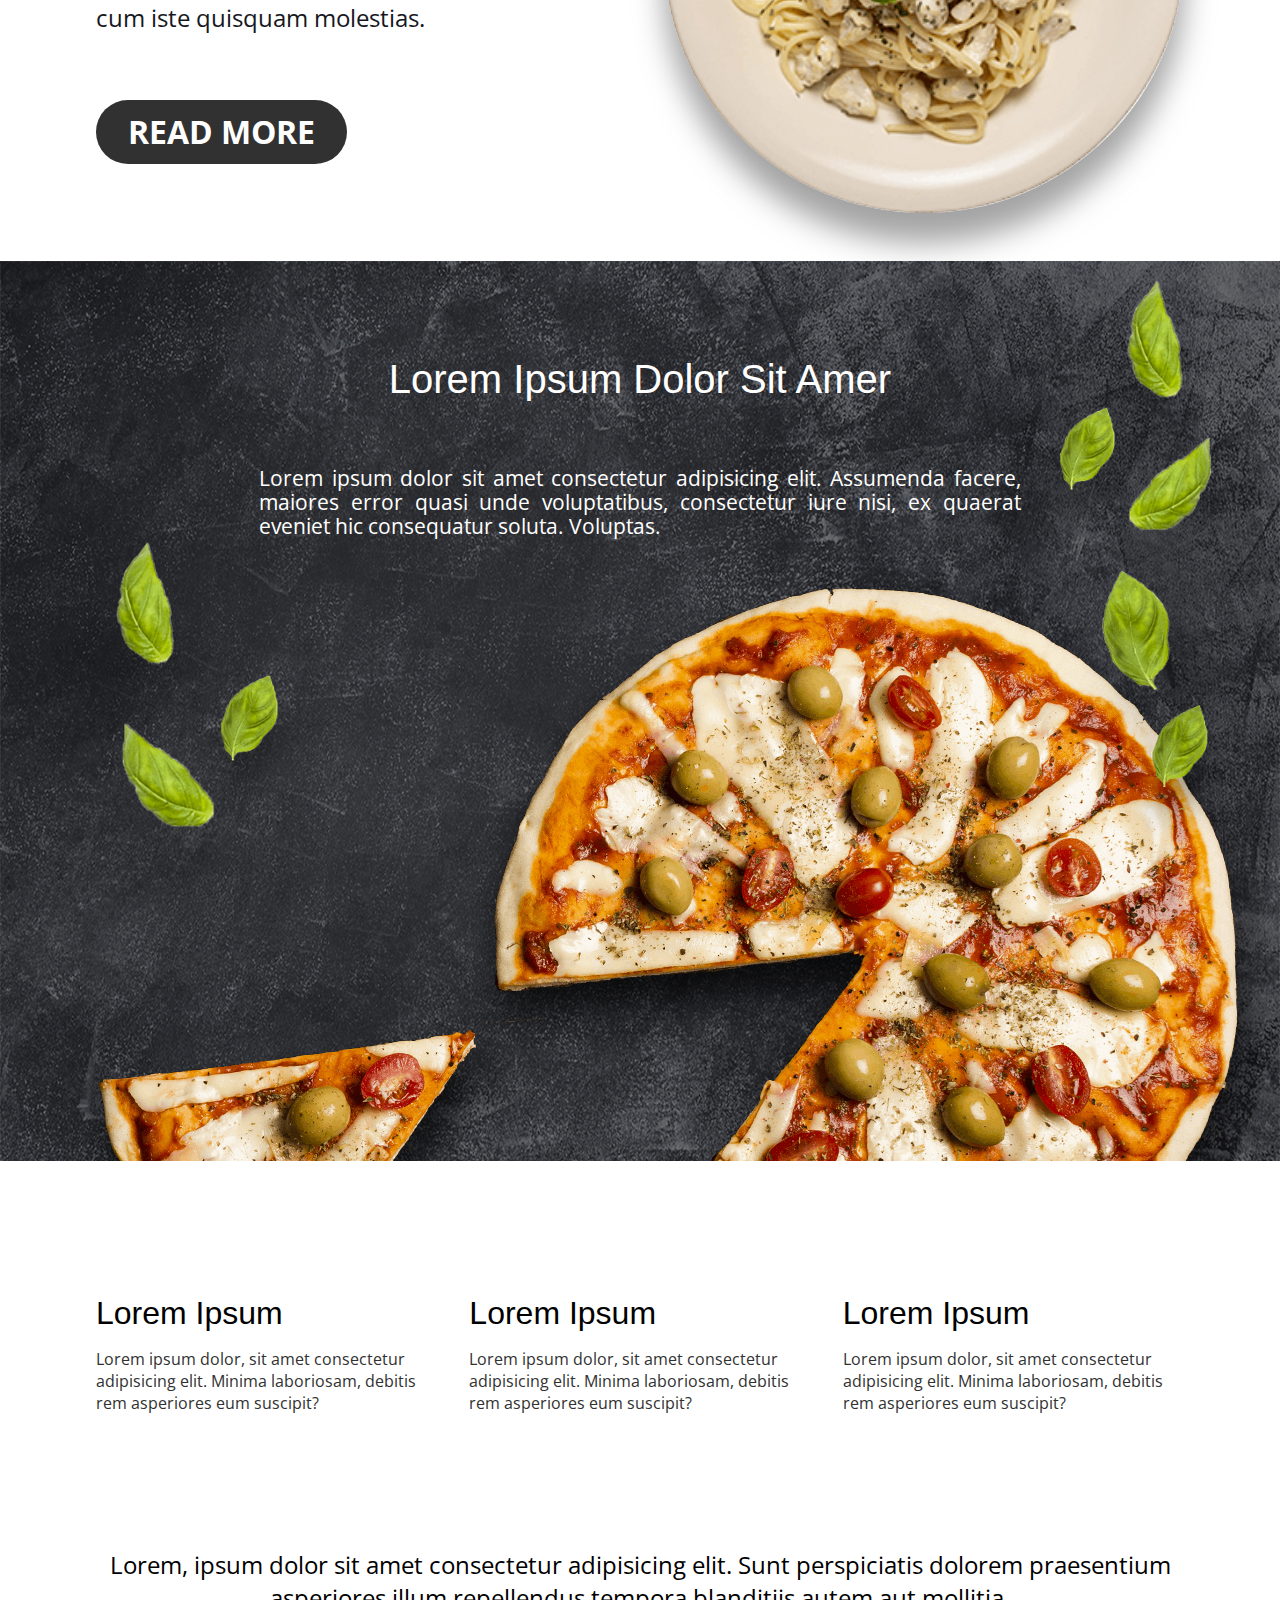
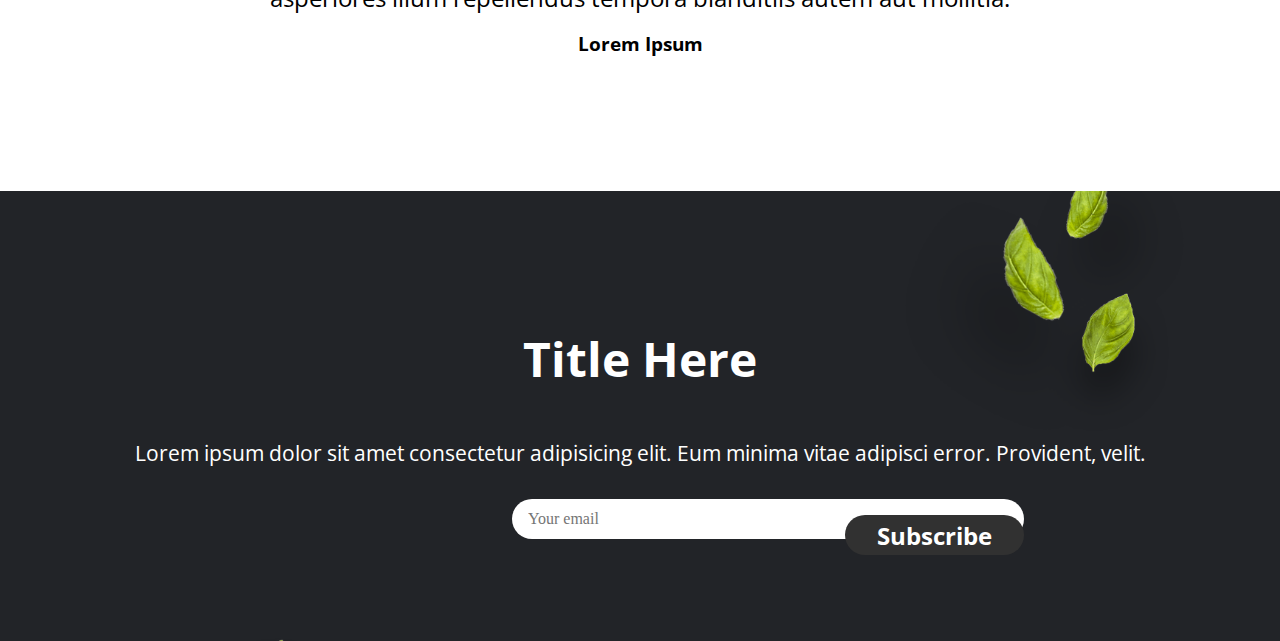
==== commit 1606090e: "added seventh section" ====
--- a/index.html
+++ b/index.html
@@ -211,6 +211,23 @@
         <h4>Lorem Ipsum</h4>
       </div>
     </section>
+
+    <!-- Seventh section -->
+    <section class="section7">
+      <div class="container position-relative">
+        <h2>Title Here</h2>
+        <p>
+          Lorem ipsum dolor sit amet consectetur adipisicing elit. Eum minima
+          vitae adipisci error. Provident, velit.
+        </p>
+        <div class="text-button">
+          <input type="text" name="email" id="" placeholder="Your email" />
+          <button>Subscribe</button>
+        </div>
+        <img class="form-leaf" src="img/form-leaf.png" alt="" />
+      </div>
+    </section>
+
     <script src="script.js"></script>
   </body>
 </html>
--- a/css/style.css
+++ b/css/style.css
@@ -453,3 +453,77 @@
   text-align: center;
   margin-top: 1rem;
 }
+
+.section7 {
+  height: 50vh;
+  display: flex;
+  justify-content: center;
+  align-items: center;
+  background-color: #222428;
+  /* position: relative; */
+  color: white;
+  overflow-y: hidden;
+}
+
+.form-leaf {
+  position: absolute;
+  top: -100%;
+  left: 0;
+}
+
+.position-relative {
+  position: relative;
+  display: flex;
+  flex-direction: column;
+  gap: 2rem;
+  align-items: center;
+}
+
+.section7 h2 {
+  font: bold 3rem "Open Sans", sans-serif;
+  margin-bottom: 1rem;
+  color: white;
+  text-align: center;
+}
+
+.section7 p {
+  font: 1.3rem "Open Sans", sans-serif;
+  color: white;
+  text-align: center;
+}
+
+.section7 > div {
+  height: 20vh;
+}
+
+.text-button {
+  position: relative;
+  top: 0;
+  left: 0;
+}
+
+.section7 input[type="text"] {
+  position: absolute;
+  top: 0;
+  left: -10vw;
+  border-radius: 24px;
+  border: none;
+  height: 2.5rem;
+  padding-left: 1rem;
+  width: 40vw;
+}
+
+.section7 button {
+  position: absolute;
+  top: 0;
+  right: -30vw;
+  margin-top: 1rem;
+  border-radius: 34px;
+  border: none;
+  height: 2.5rem;
+  width: fit-content;
+  padding-inline: 2rem;
+  font: bold 1.5rem "Open Sans", sans-serif;
+  color: white;
+  background-color: #313131;
+}
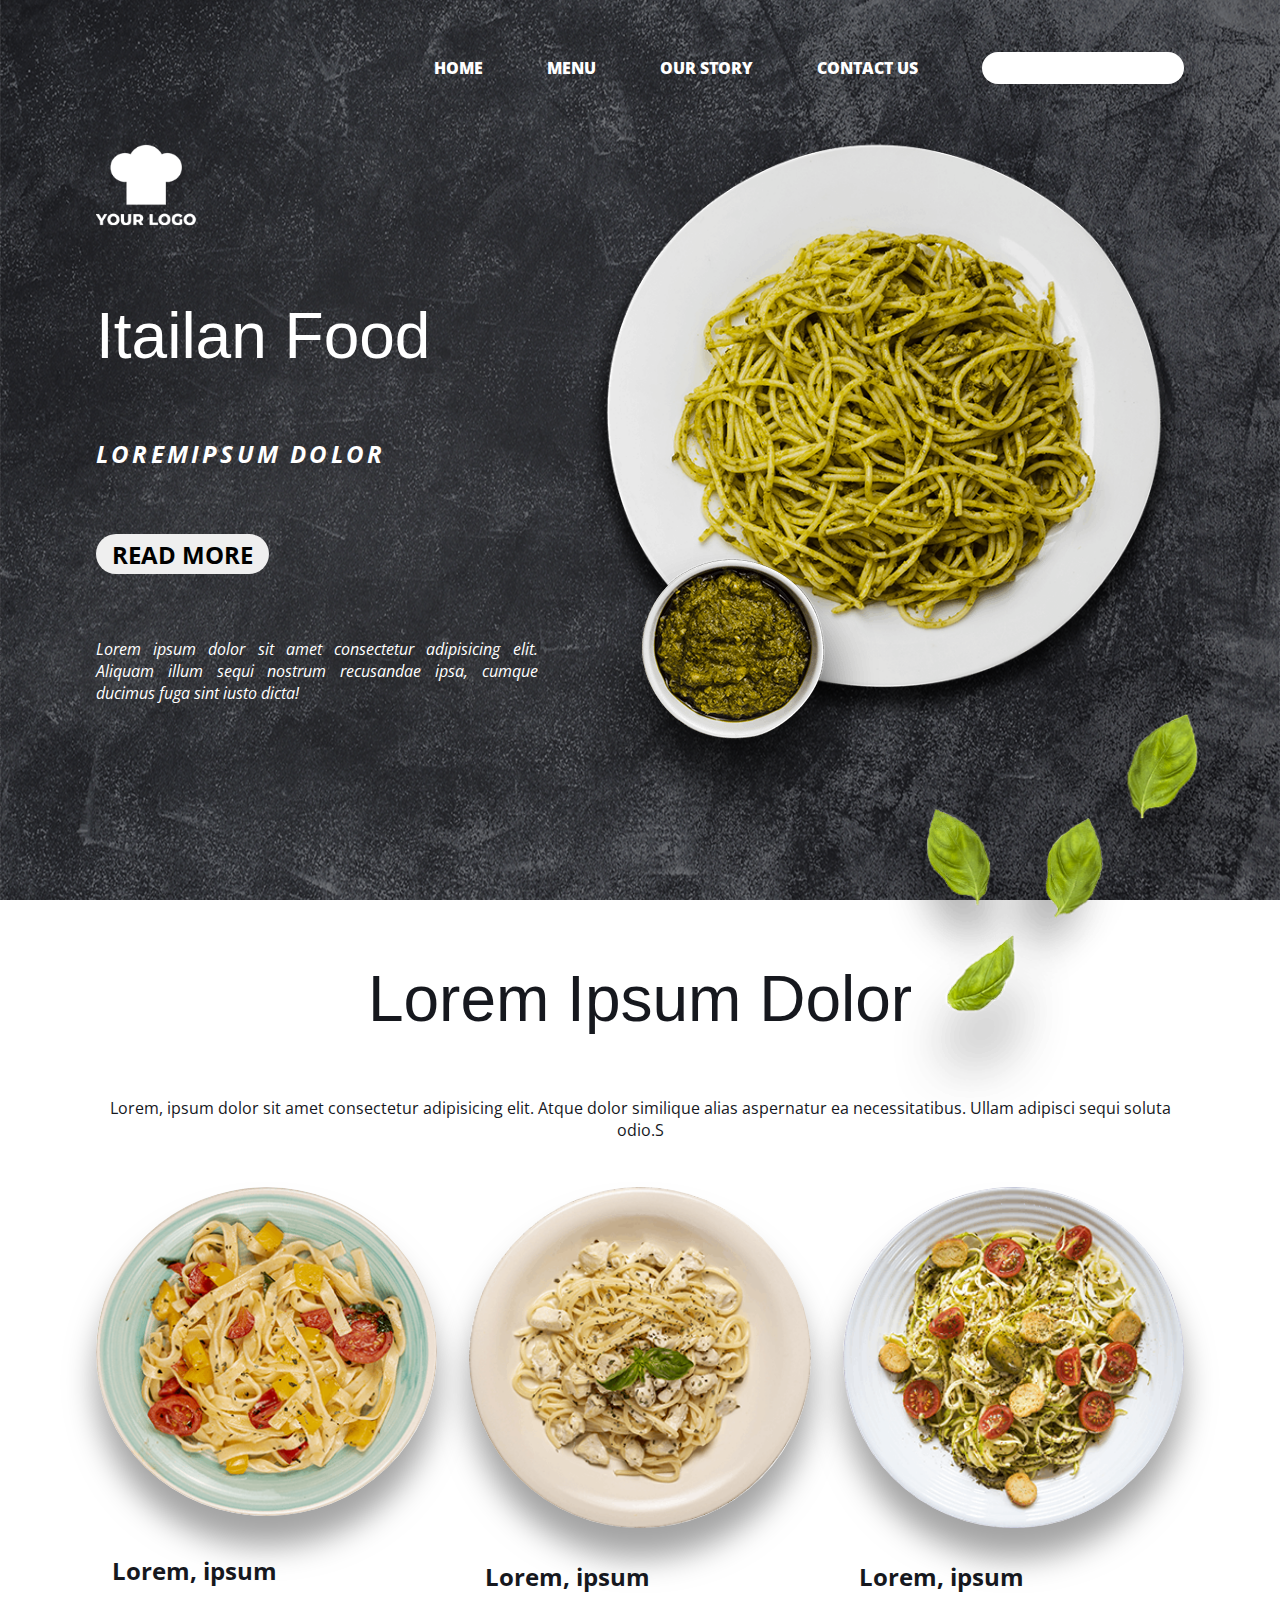
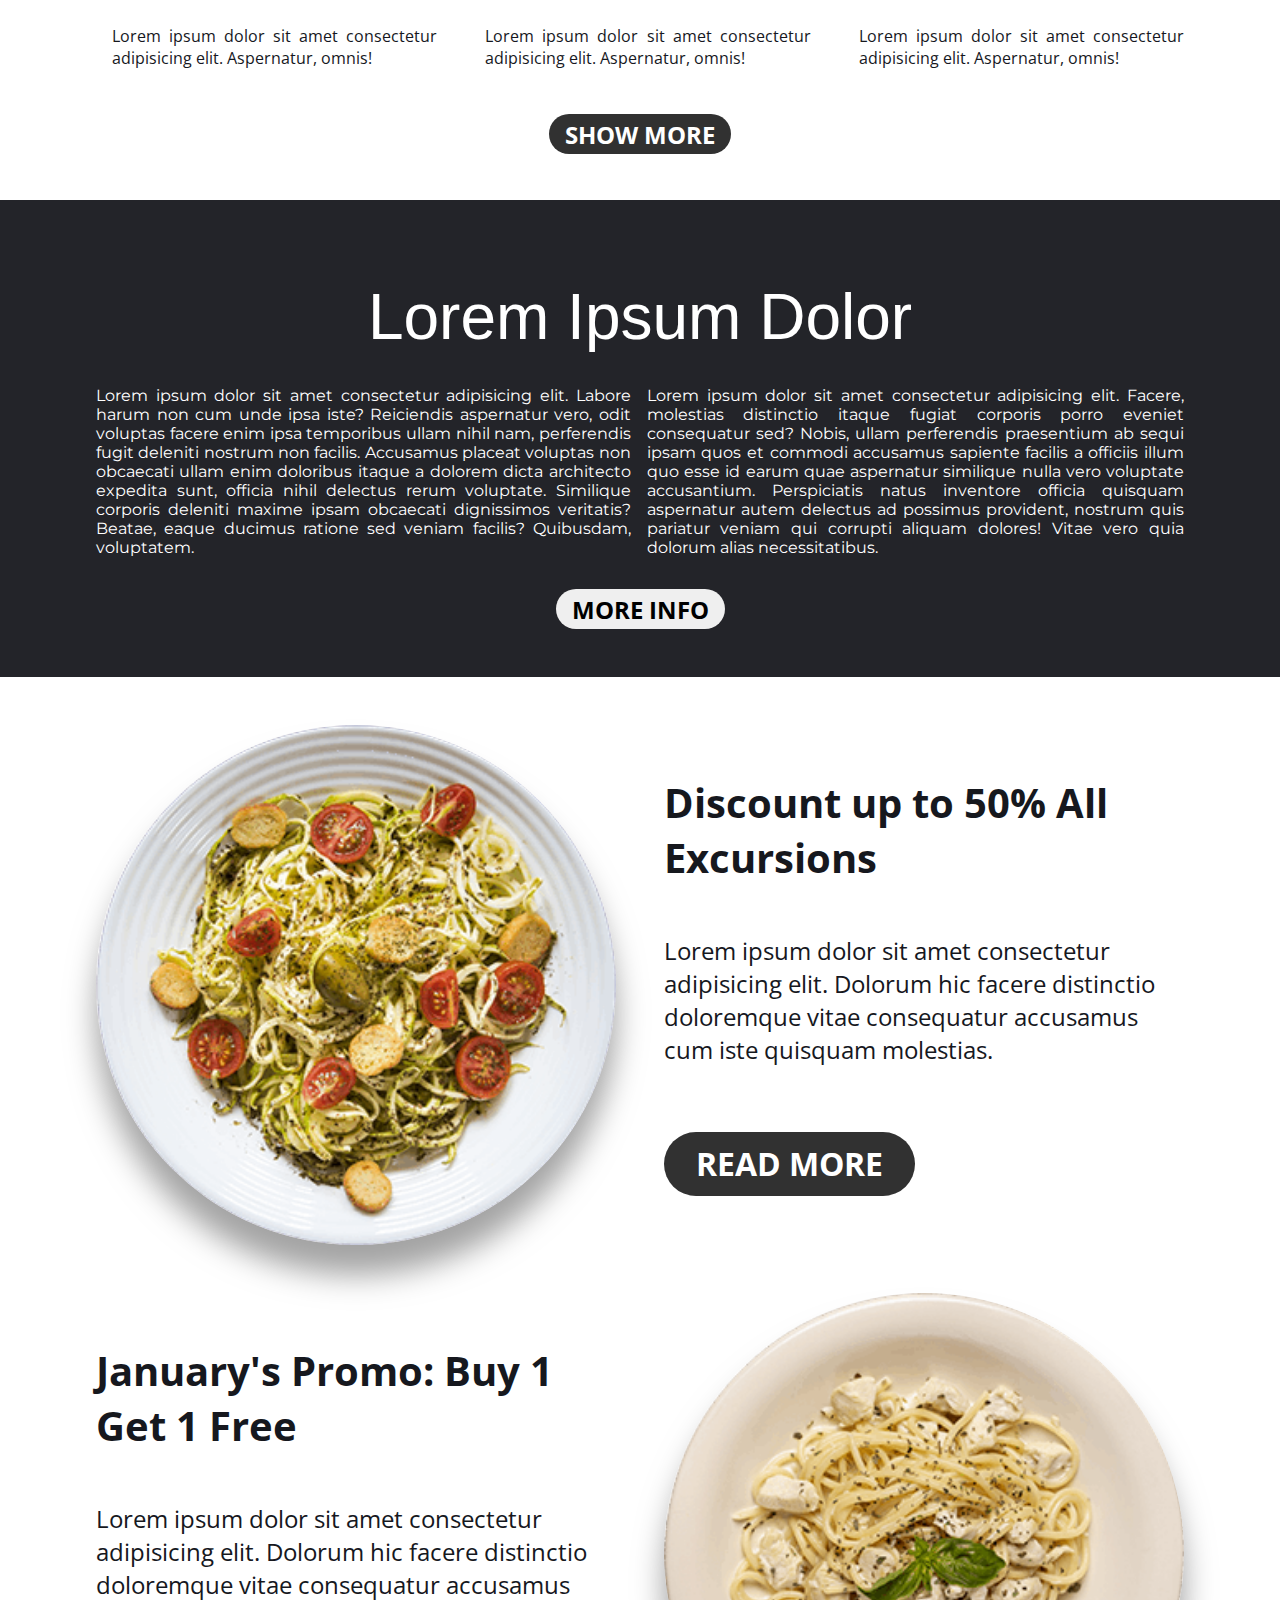
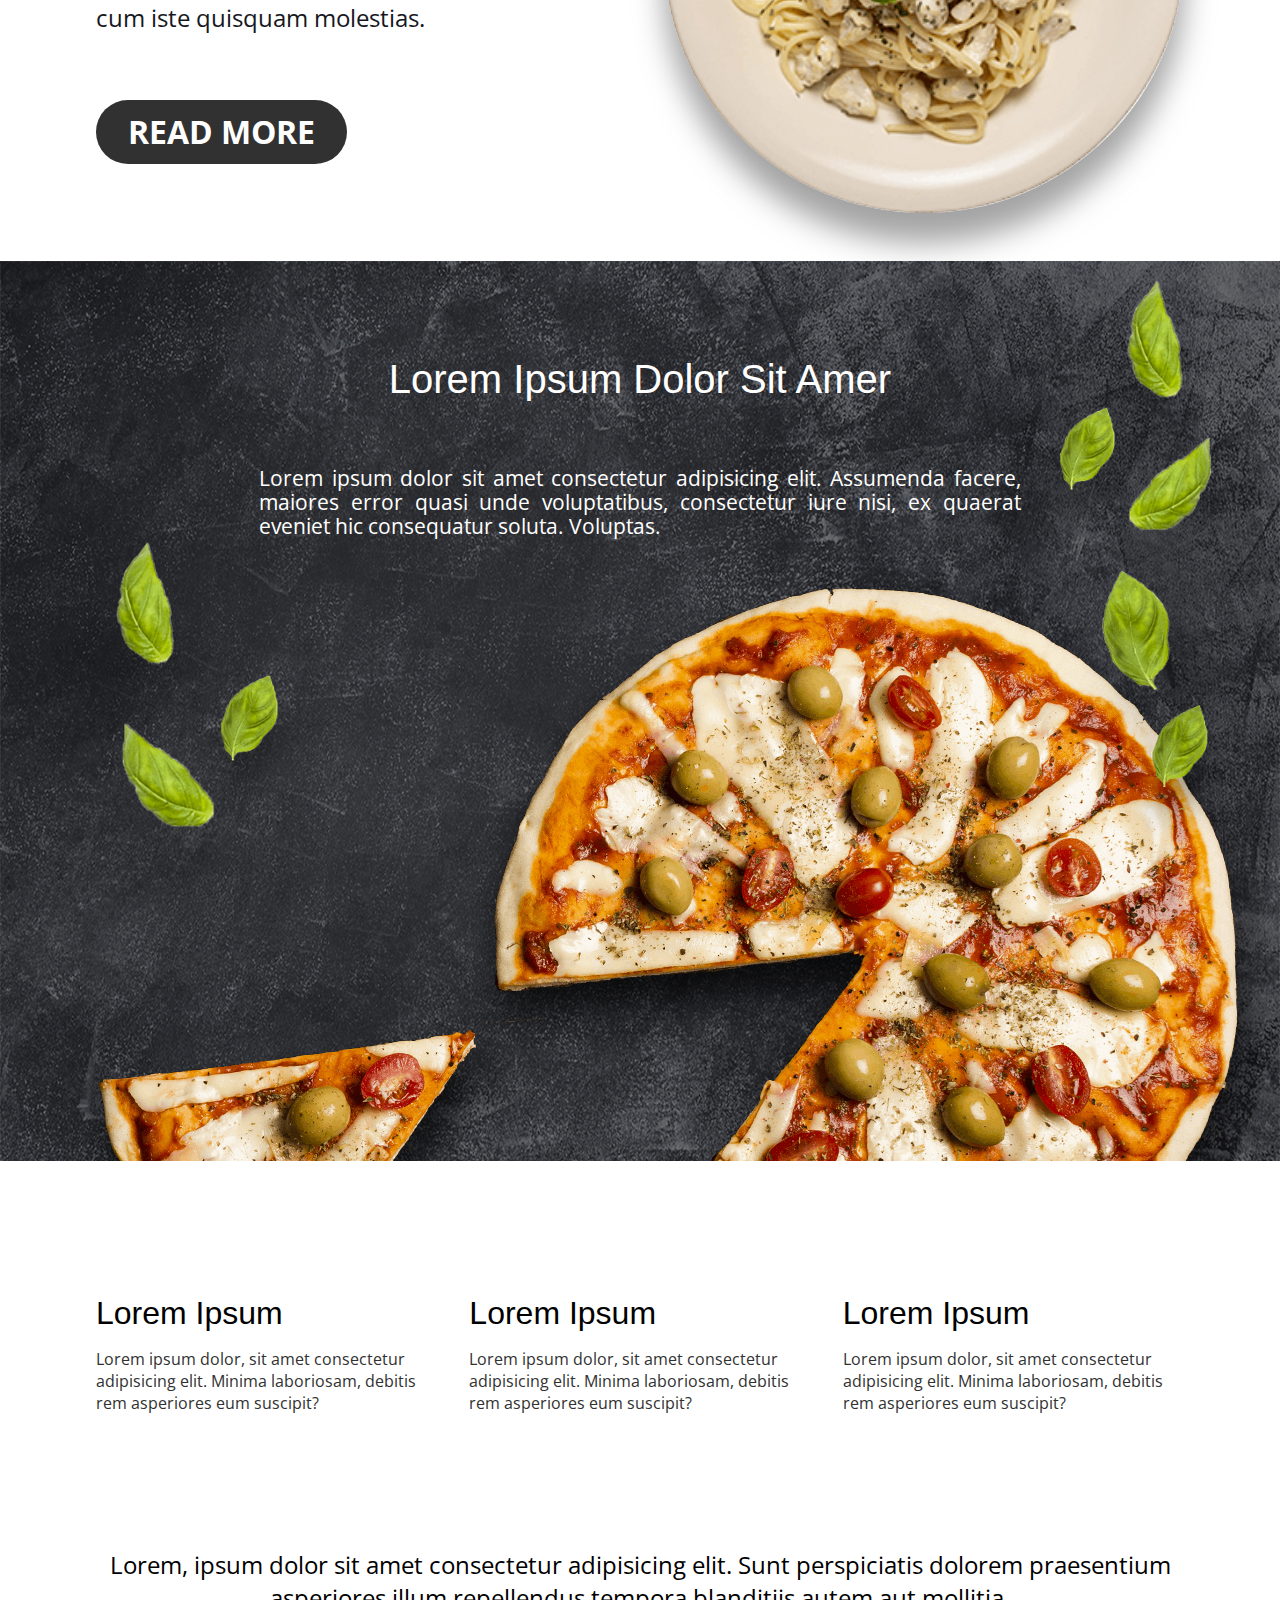
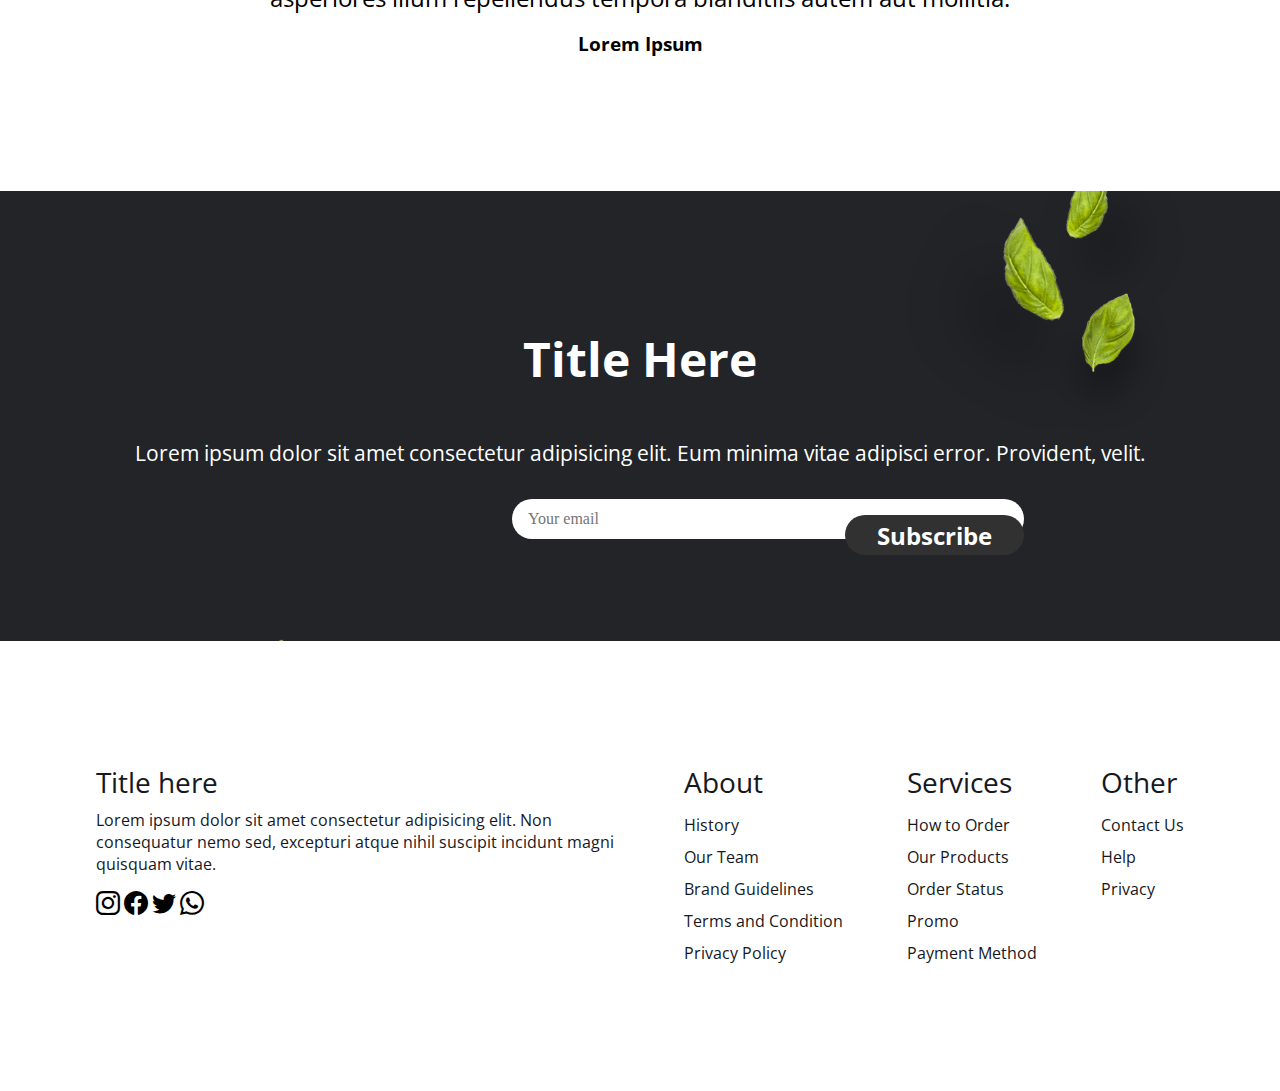
==== commit da124512: "added footer" ====
--- a/index.html
+++ b/index.html
@@ -228,6 +228,50 @@
       </div>
     </section>
 
+    <footer class="container">
+      <div>
+        <div>
+          <h2>Title here</h2>
+          <p>
+            Lorem ipsum dolor sit amet consectetur adipisicing elit. Non
+            consequatur nemo sed, excepturi atque nihil suscipit incidunt magni
+            quisquam vitae.
+          </p>
+          <a href="#"> <i class="bi bi-instagram"></i></a>
+          <a href="#"> <i class="bi bi-facebook"></i></a>
+          <a href="#"> <i class="bi bi-twitter"></i></a>
+          <a href="#"> <i class="bi bi-whatsapp"></i></a>
+        </div>
+        <div>
+          <h2>About</h2>
+          <ul>
+            <li>History</li>
+            <li>Our Team</li>
+            <li>Brand Guidelines</li>
+            <li>Terms and Condition</li>
+            <li>Privacy Policy</li>
+          </ul>
+        </div>
+        <div>
+          <h2>Services</h2>
+          <ul>
+            <li>How to Order</li>
+            <li>Our Products</li>
+            <li>Order Status</li>
+            <li>Promo</li>
+            <li>Payment Method</li>
+          </ul>
+        </div>
+        <div>
+          <h2>Other</h2>
+          <ul>
+            <li>Contact Us</li>
+            <li>Help</li>
+            <li>Privacy</li>
+          </ul>
+        </div>
+      </div>
+    </footer>
     <script src="script.js"></script>
   </body>
 </html>
--- a/css/style.css
+++ b/css/style.css
@@ -84,7 +84,7 @@
 
 a:hover,
 a:active {
-  color: yellow;
+  color: #ad9050;
 }
 
 /* Style the input container */
@@ -284,6 +284,7 @@
 }
 
 button:hover {
+  background-color: #ad9050;
   opacity: 85%;
 }
 
@@ -527,3 +528,46 @@
   color: white;
   background-color: #313131;
 }
+
+footer {
+  display: flex;
+  height: 50vh;
+  justify-content: center;
+  align-items: center;
+}
+
+footer > div {
+  display: flex;
+  gap: 4rem;
+}
+
+footer h2 {
+  font: 1.75rem "Open Sans", sans-serif;
+  color: #16181e;
+  margin-bottom: 0.5rem;
+}
+
+footer p {
+  font: 1rem "Open Sans", sans-serif;
+  color: #16181e;
+  margin-bottom: 1rem;
+}
+
+footer ul {
+  list-style-type: none;
+}
+footer li {
+  font: 1rem "Open Sans", sans-serif;
+  color: #16181e;
+  white-space: nowrap;
+  line-height: 2rem;
+}
+
+footer i {
+  font-size: 1.5rem;
+  color: black;
+}
+
+i:hover {
+  color: #ad9050;
+}
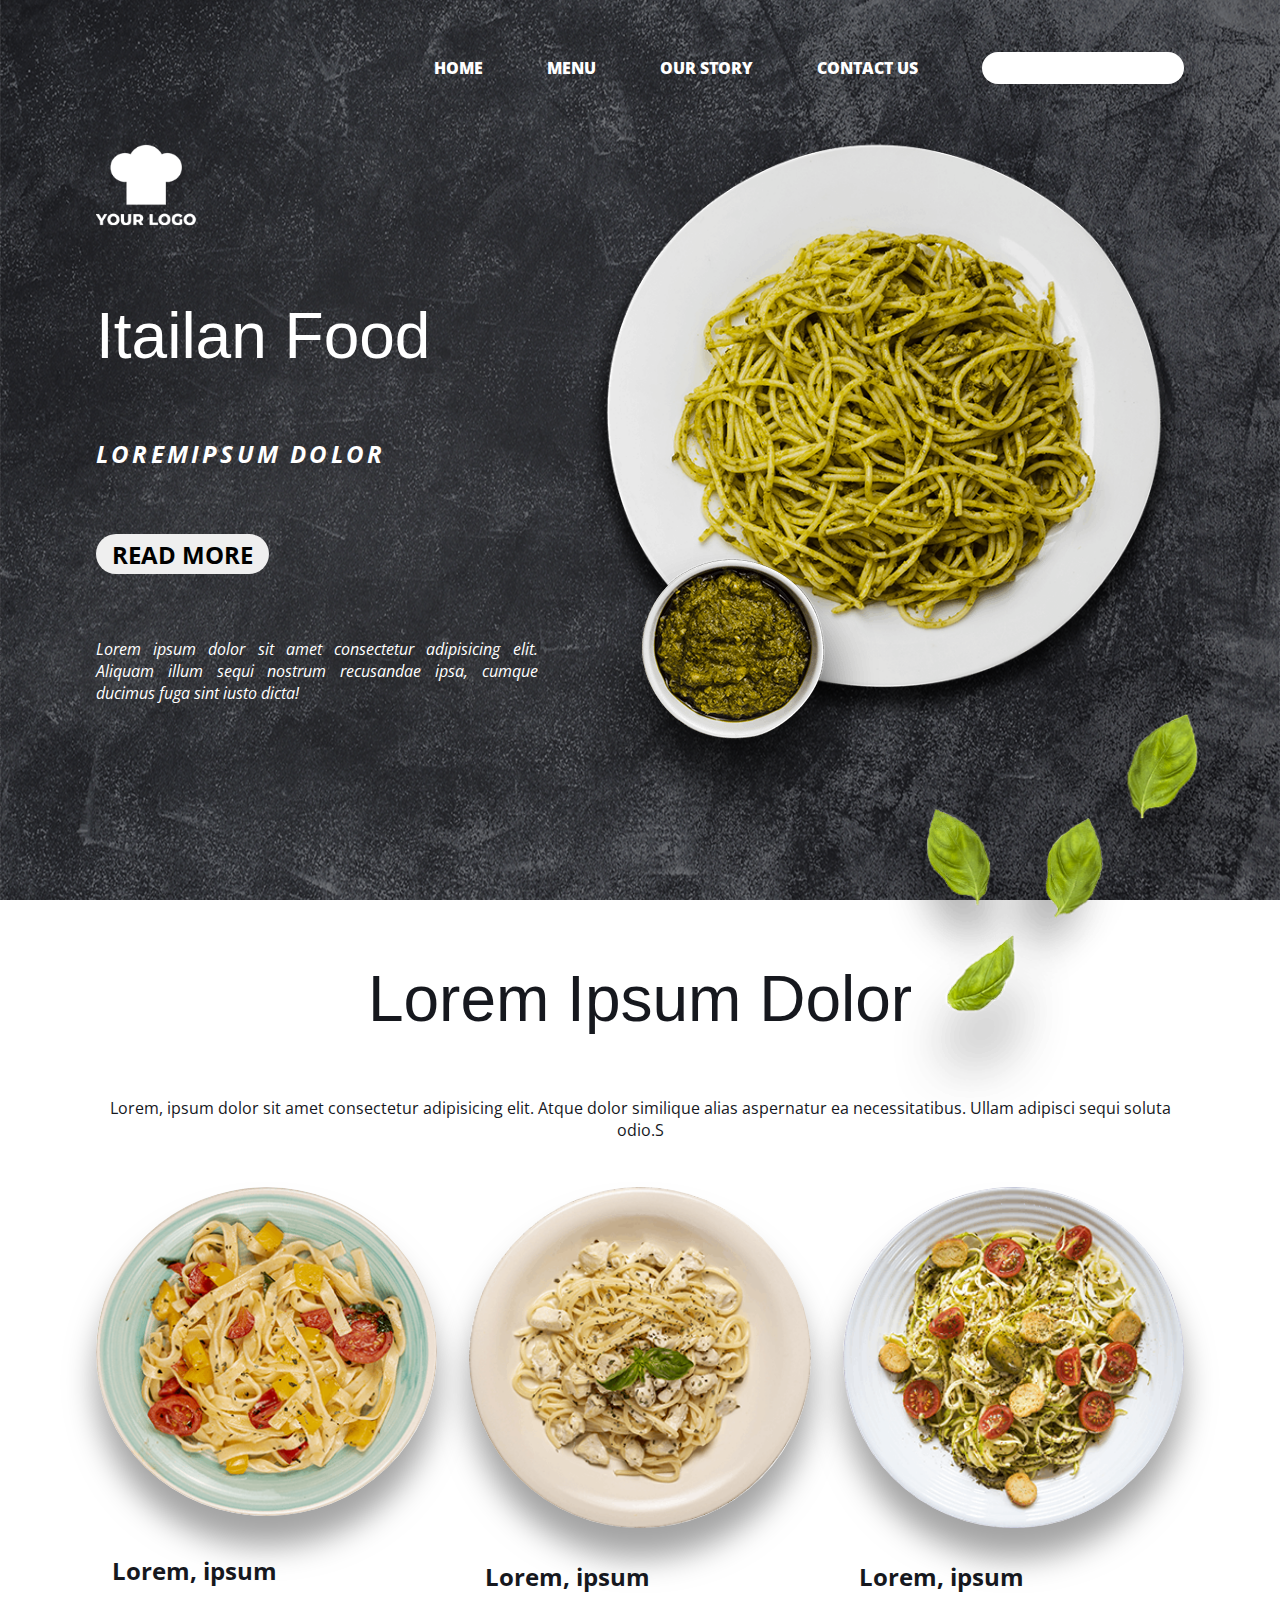
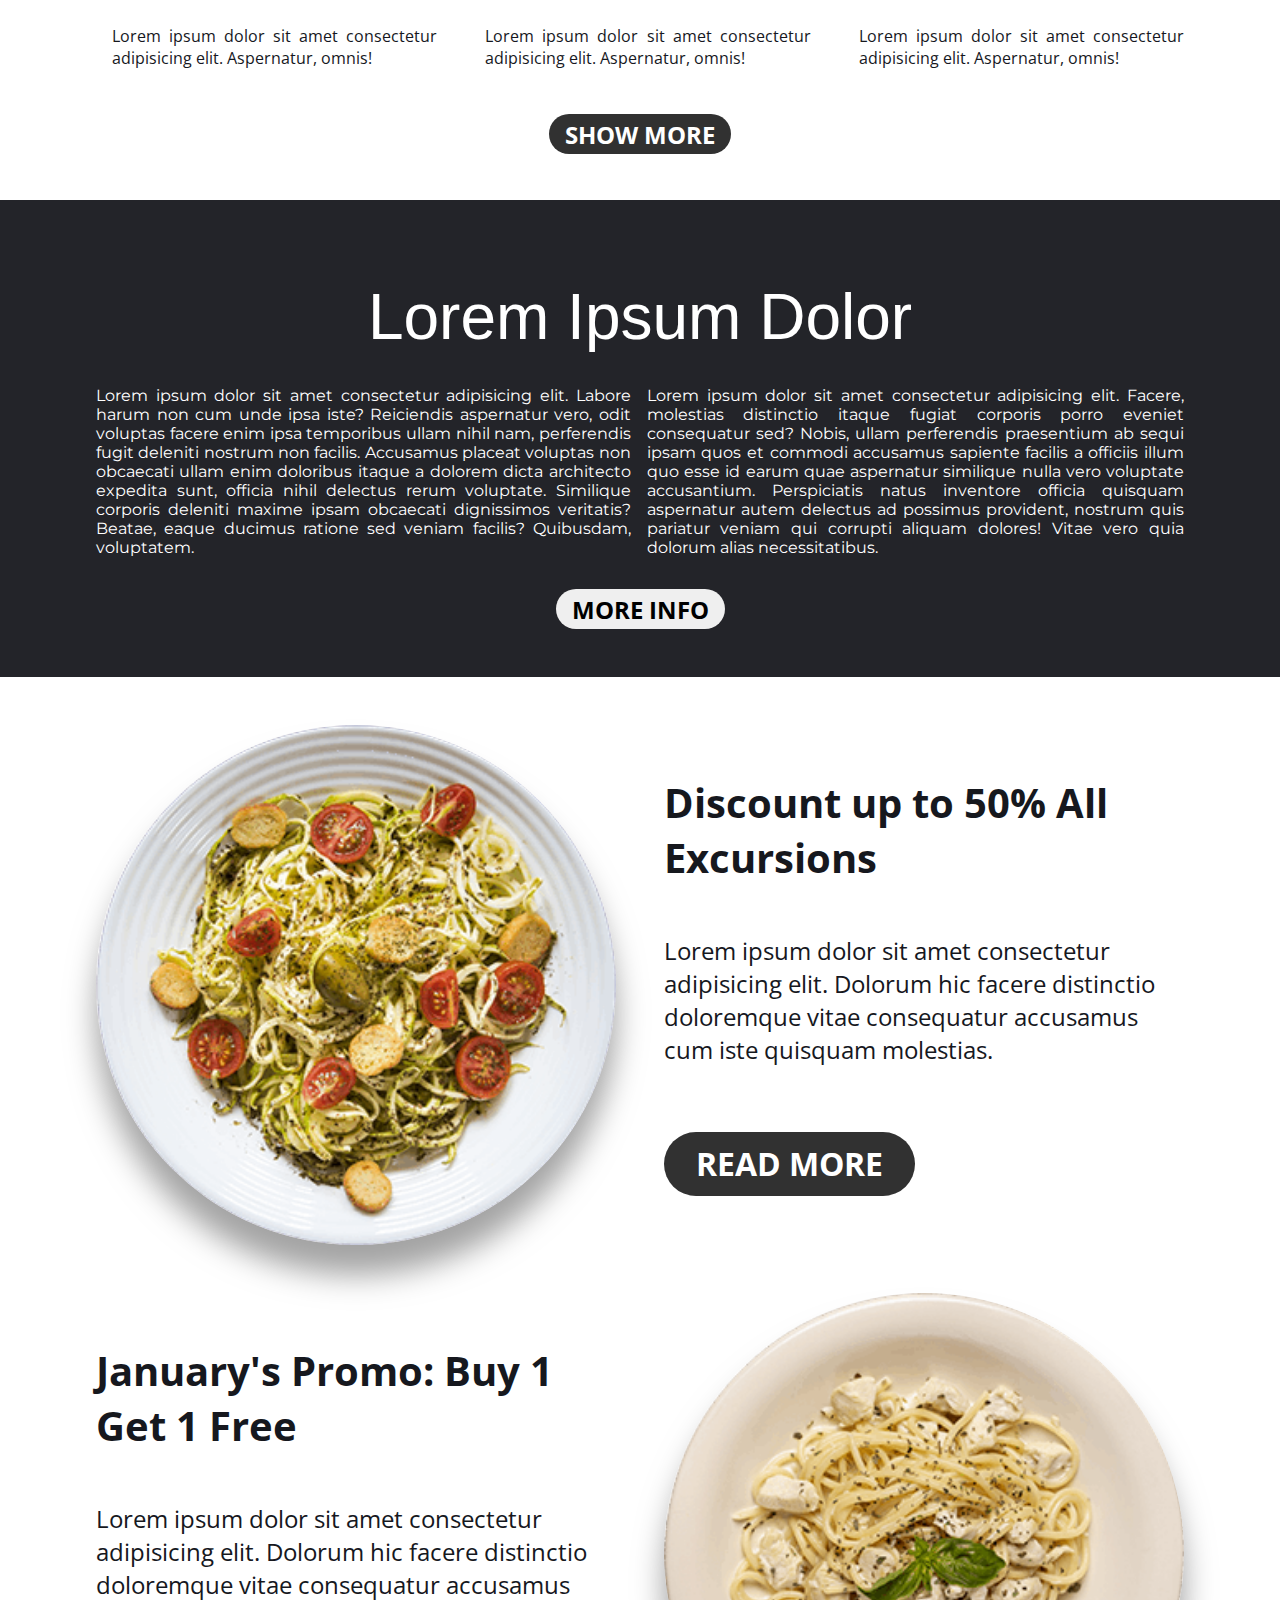
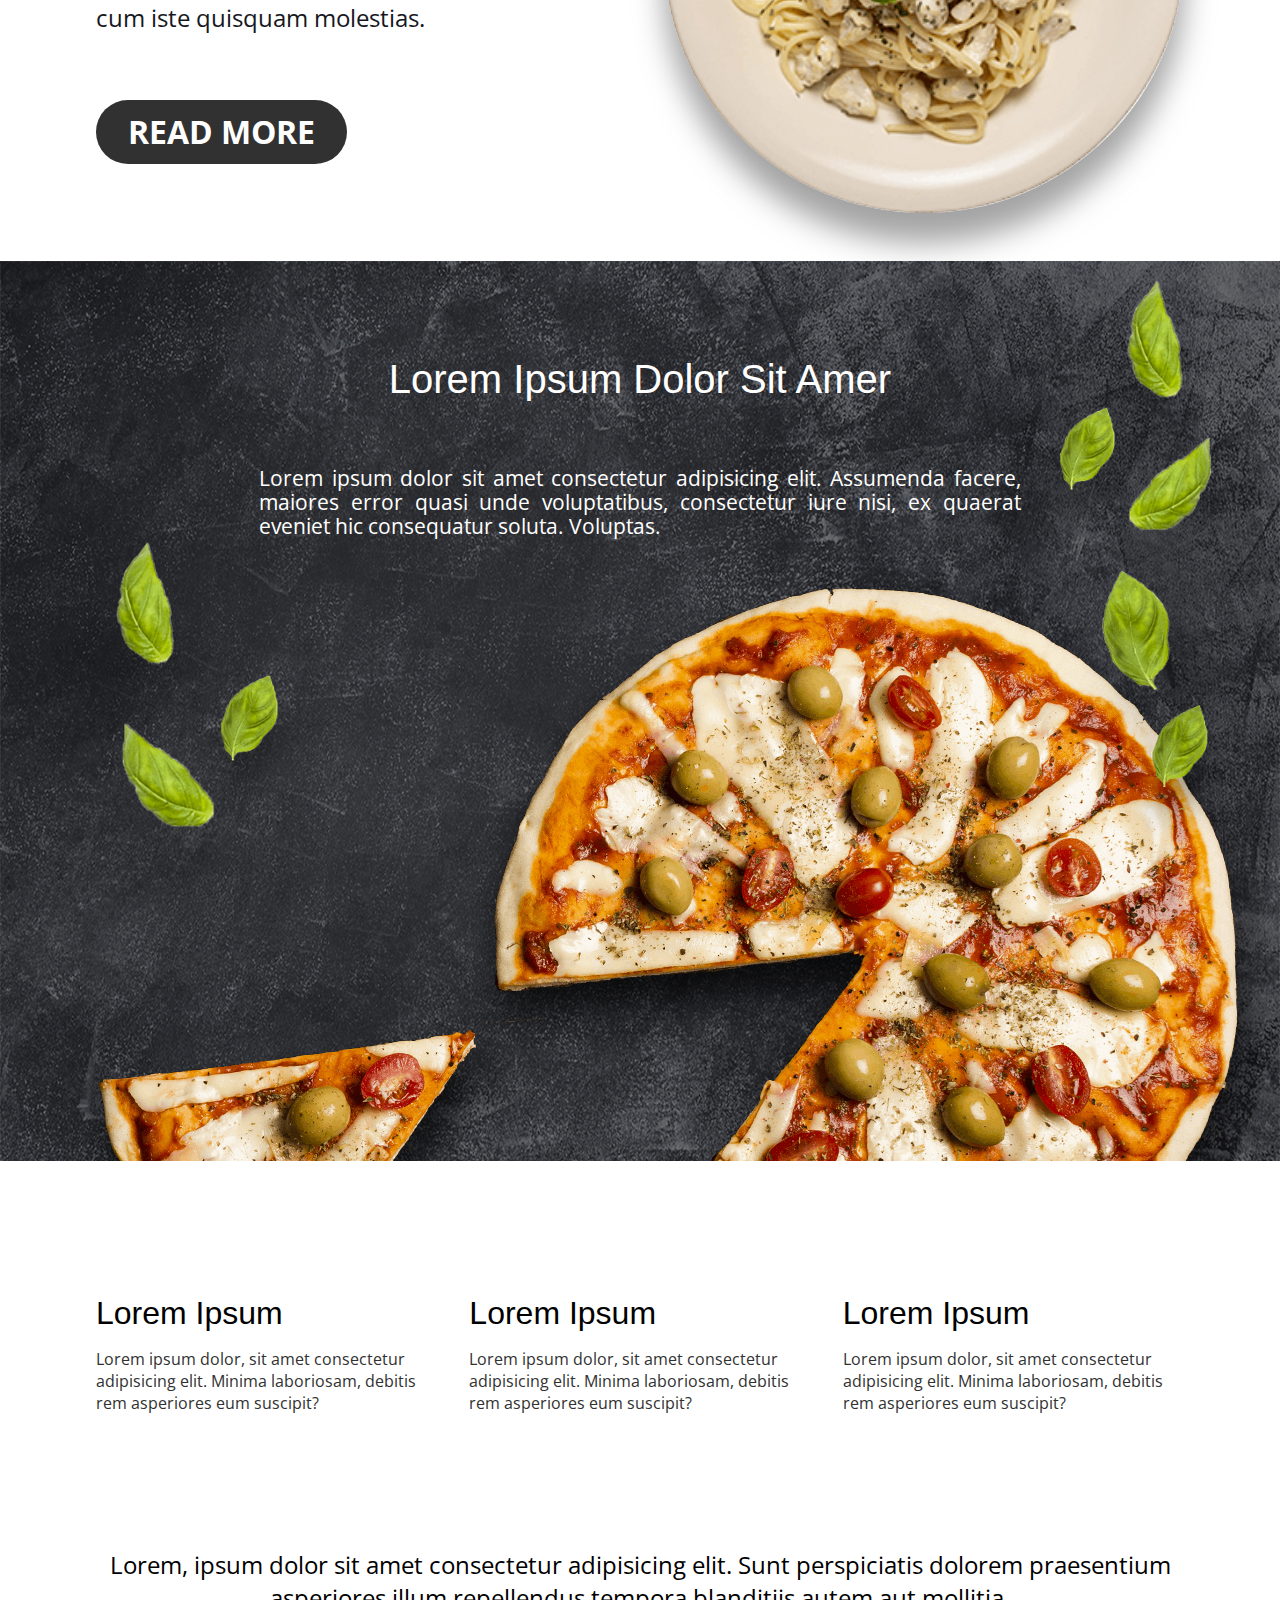
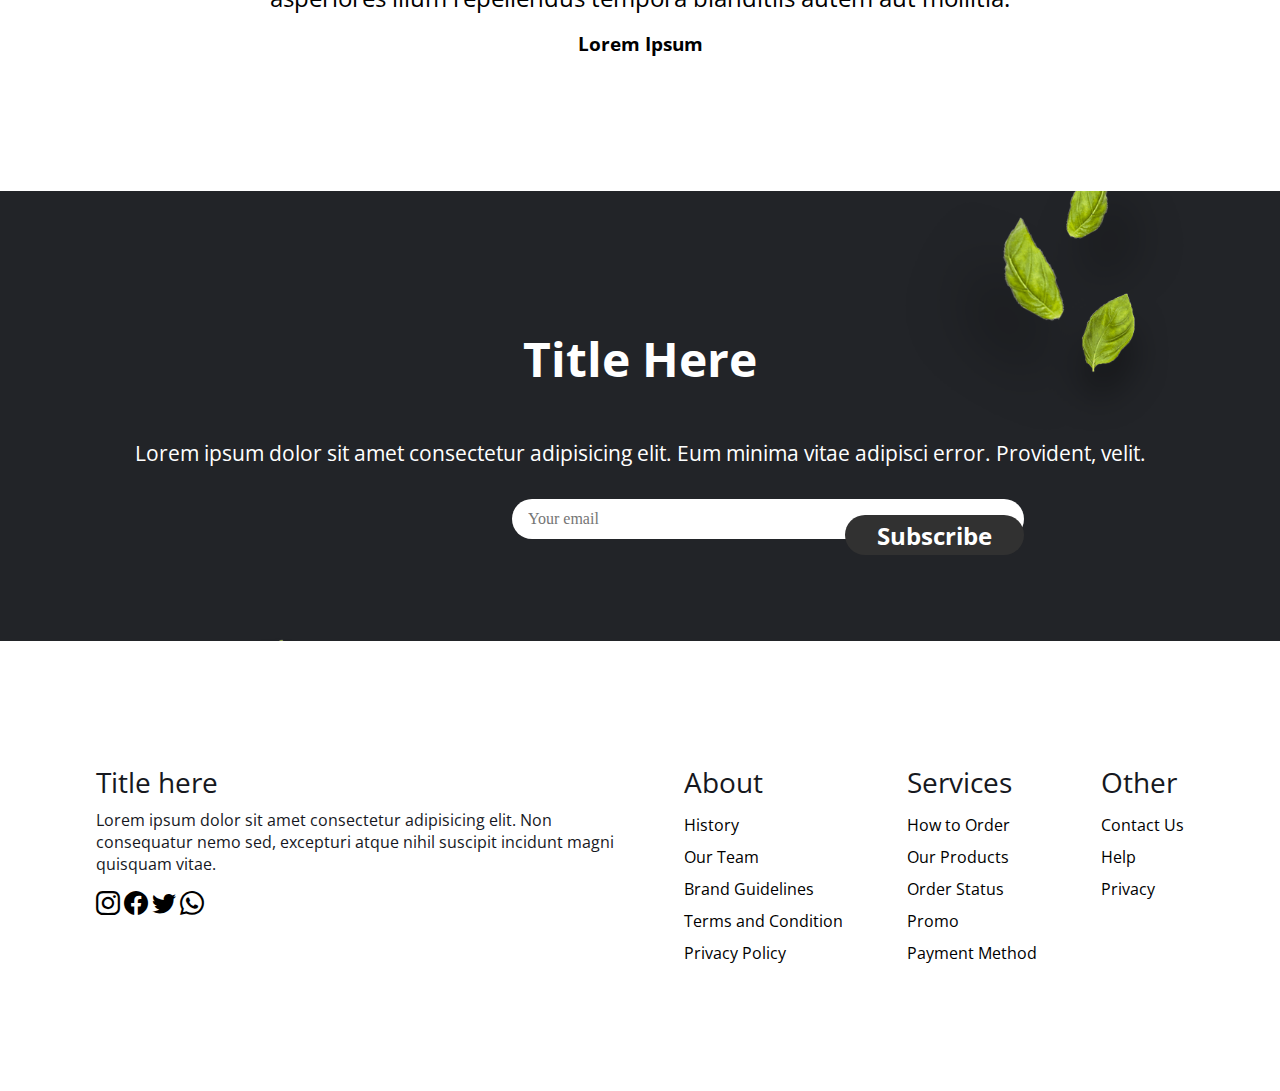
==== commit 9bcda991: "created menu page" ====
--- a/index.html
+++ b/index.html
@@ -24,7 +24,7 @@
         <nav>
           <ul>
             <li><a href="#">Home</a></li>
-            <li><a href="#">Menu</a></li>
+            <li><a href="/html/menu.html">Menu</a></li>
             <li><a href="#">Our Story</a></li>
             <li><a href="#">Contact Us</a></li>
           </ul>
@@ -228,6 +228,7 @@
       </div>
     </section>
 
+    <!-- Footer -->
     <footer class="container">
       <div>
         <div>
@@ -245,29 +246,29 @@
         <div>
           <h2>About</h2>
           <ul>
-            <li>History</li>
-            <li>Our Team</li>
-            <li>Brand Guidelines</li>
-            <li>Terms and Condition</li>
-            <li>Privacy Policy</li>
+            <li><a href="#">History </a></li>
+            <li><a href="#"> Our Team</a></li>
+            <li><a href="#"> Brand Guidelines</a></li>
+            <li><a href="#">Terms and Condition </a></li>
+            <li><a href="#"> Privacy Policy</a></li>
           </ul>
         </div>
         <div>
           <h2>Services</h2>
           <ul>
-            <li>How to Order</li>
-            <li>Our Products</li>
-            <li>Order Status</li>
-            <li>Promo</li>
-            <li>Payment Method</li>
+            <li><a href="#"> How to Order </a></li>
+            <li><a href="#"> Our Products </a></li>
+            <li><a href="#"> Order Status </a></li>
+            <li><a href="#"> Promo</a></li>
+            <li><a href="#"> Payment Method </a></li>
           </ul>
         </div>
         <div>
           <h2>Other</h2>
           <ul>
-            <li>Contact Us</li>
-            <li>Help</li>
-            <li>Privacy</li>
+            <li><a href="#"> Contact Us</a></li>
+            <li><a href="#">Help</a></li>
+            <li><a href="#">Privacy</a></li>
           </ul>
         </div>
       </div>
--- a/css/style.css
+++ b/css/style.css
@@ -361,6 +361,10 @@
   background-color: #313131;
 }
 
+.section4 button:hover {
+  background-color: #ad9050;
+}
+
 .section5 {
   padding-top: 3rem;
   padding-bottom: 3rem;
@@ -558,9 +562,18 @@
 }
 footer li {
   font: 1rem "Open Sans", sans-serif;
-  color: #16181e;
   white-space: nowrap;
   line-height: 2rem;
+}
+
+footer a:link,
+footer a:visited {
+  color: black;
+}
+
+footer a:hover,
+footer a:active {
+  color: #ad9050;
 }
 
 footer i {
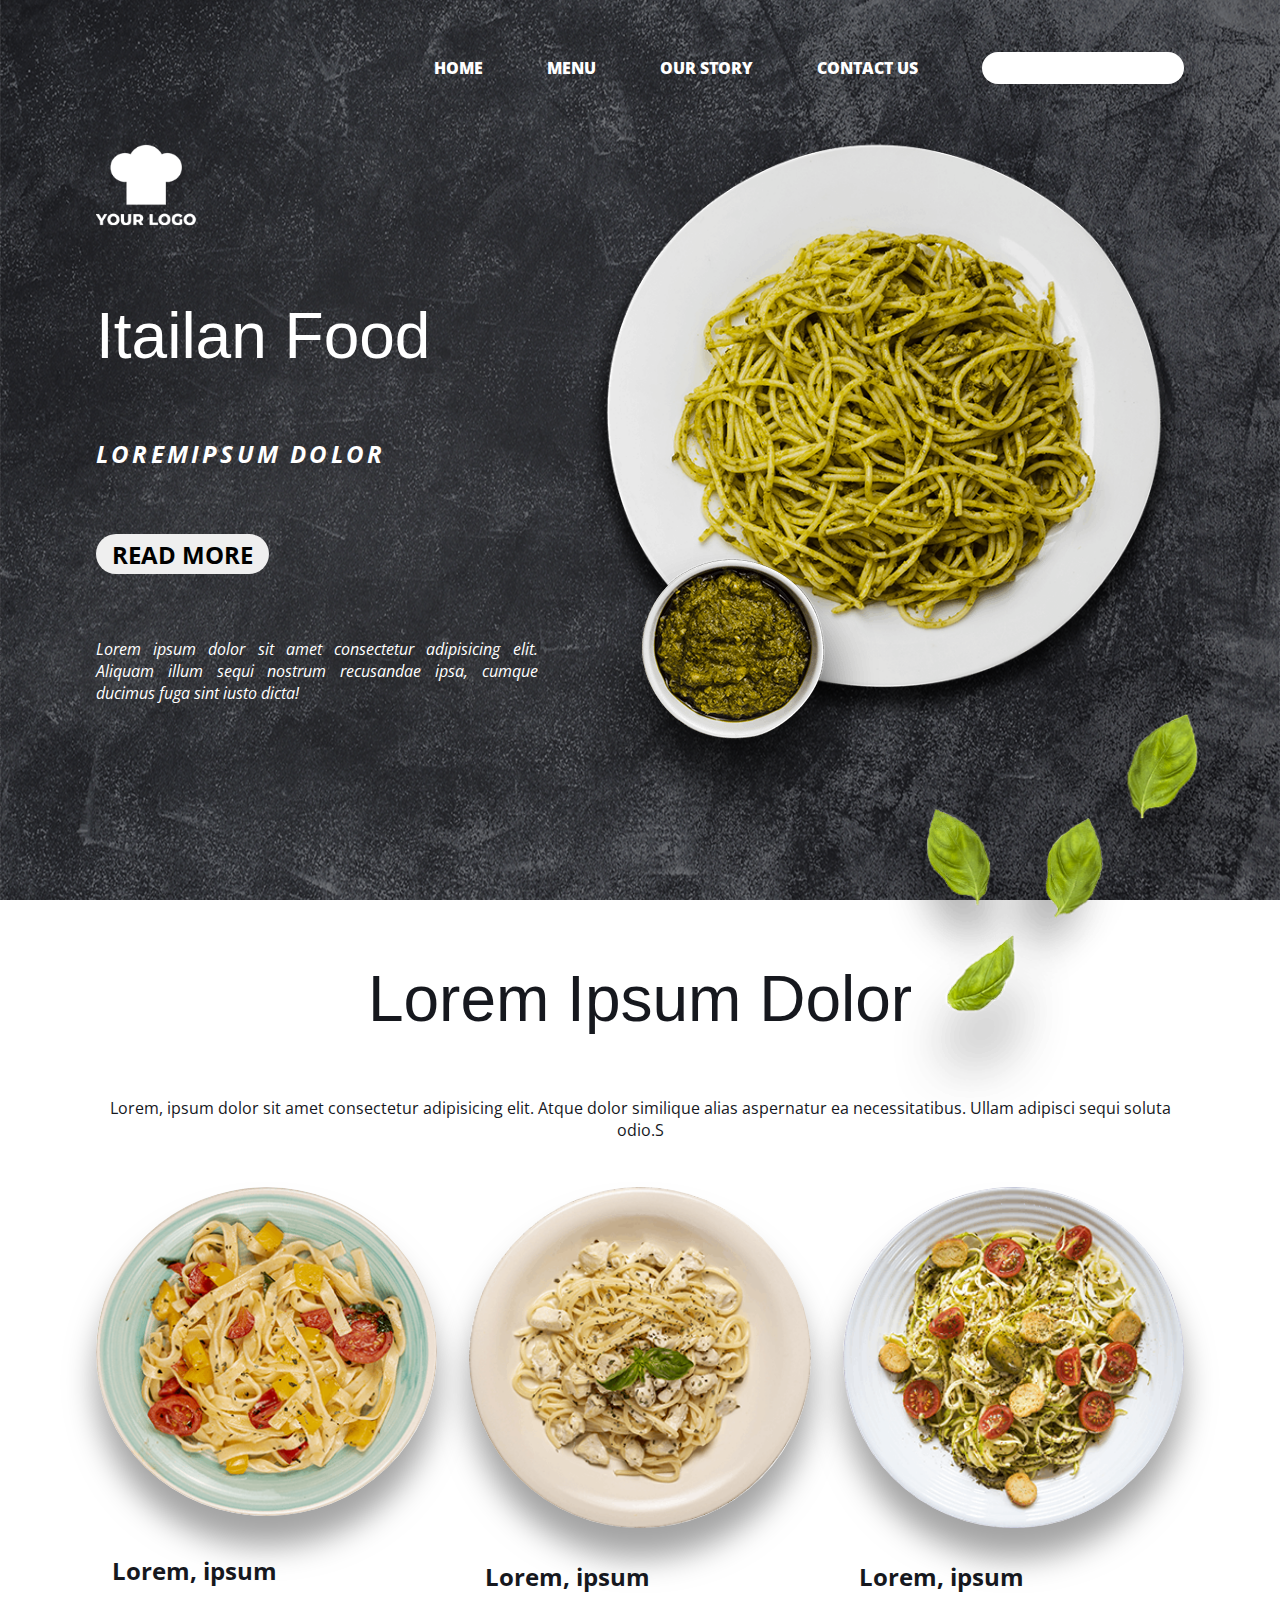
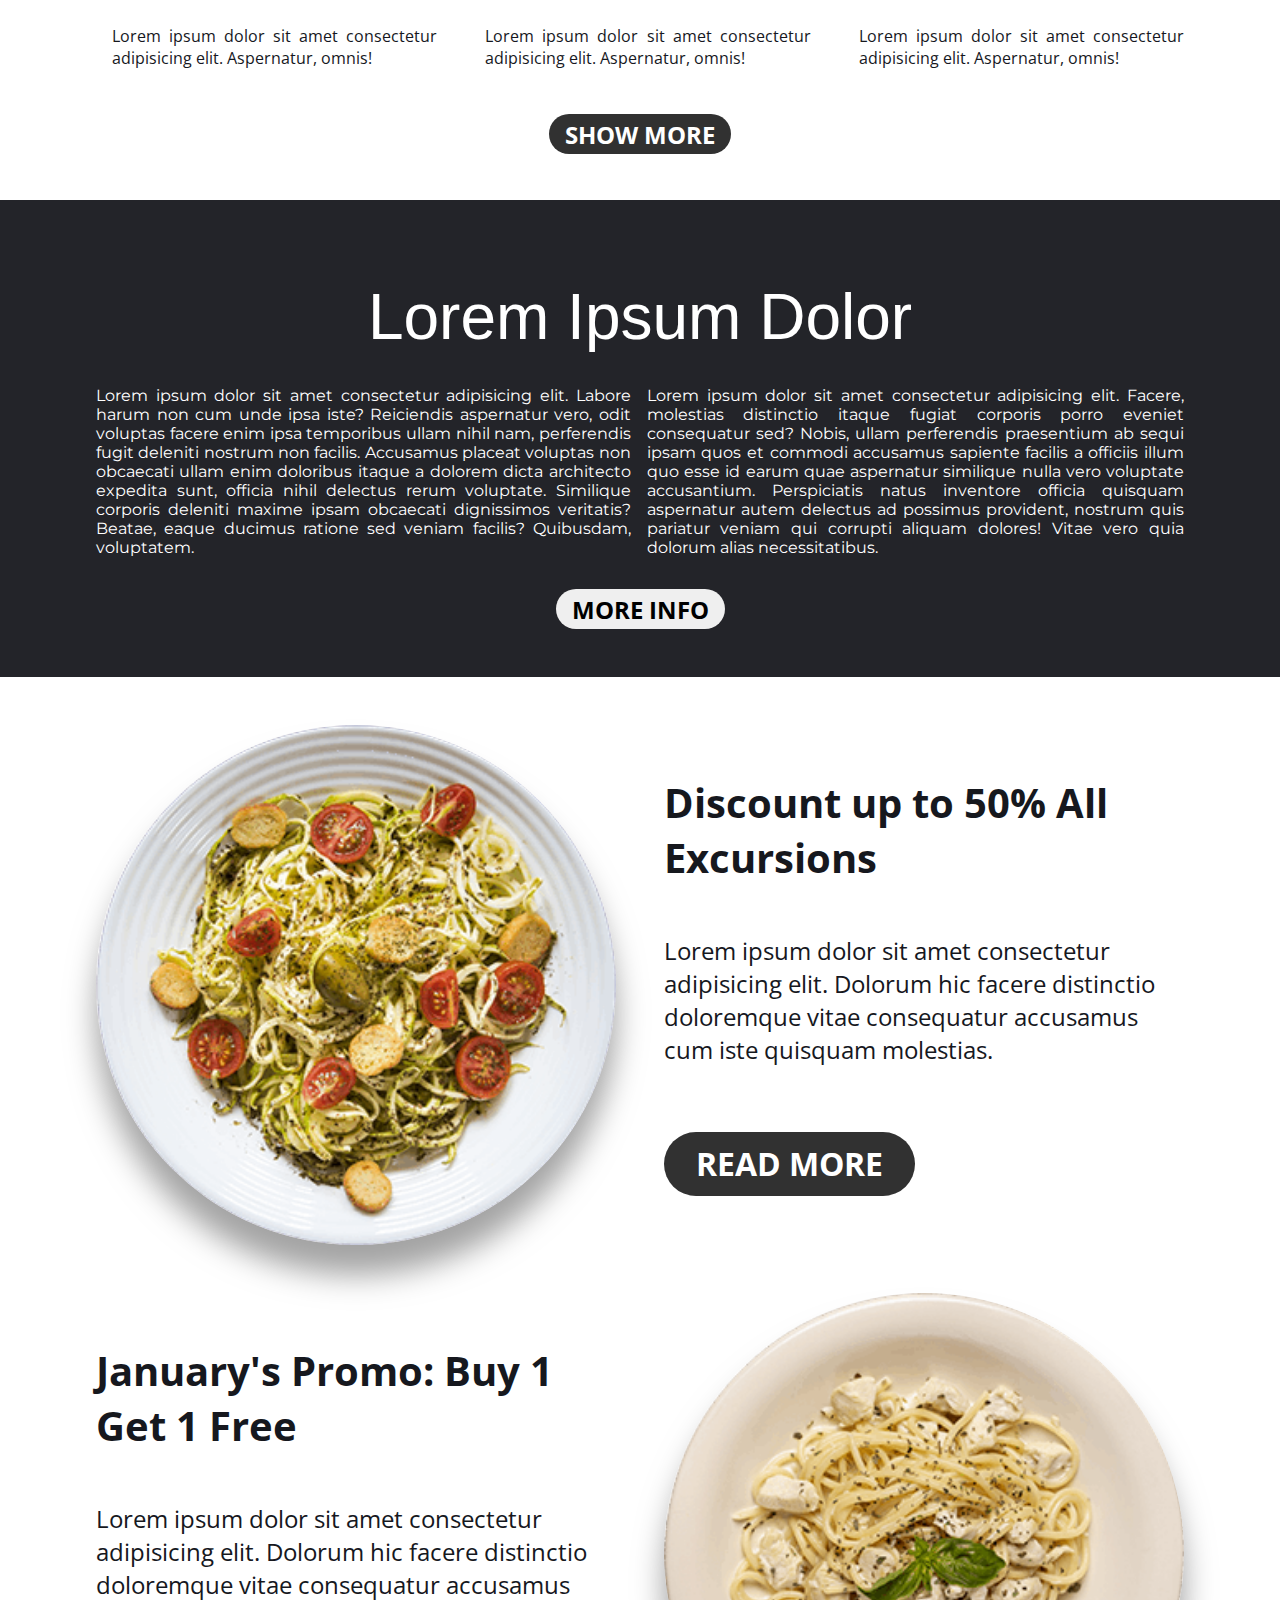
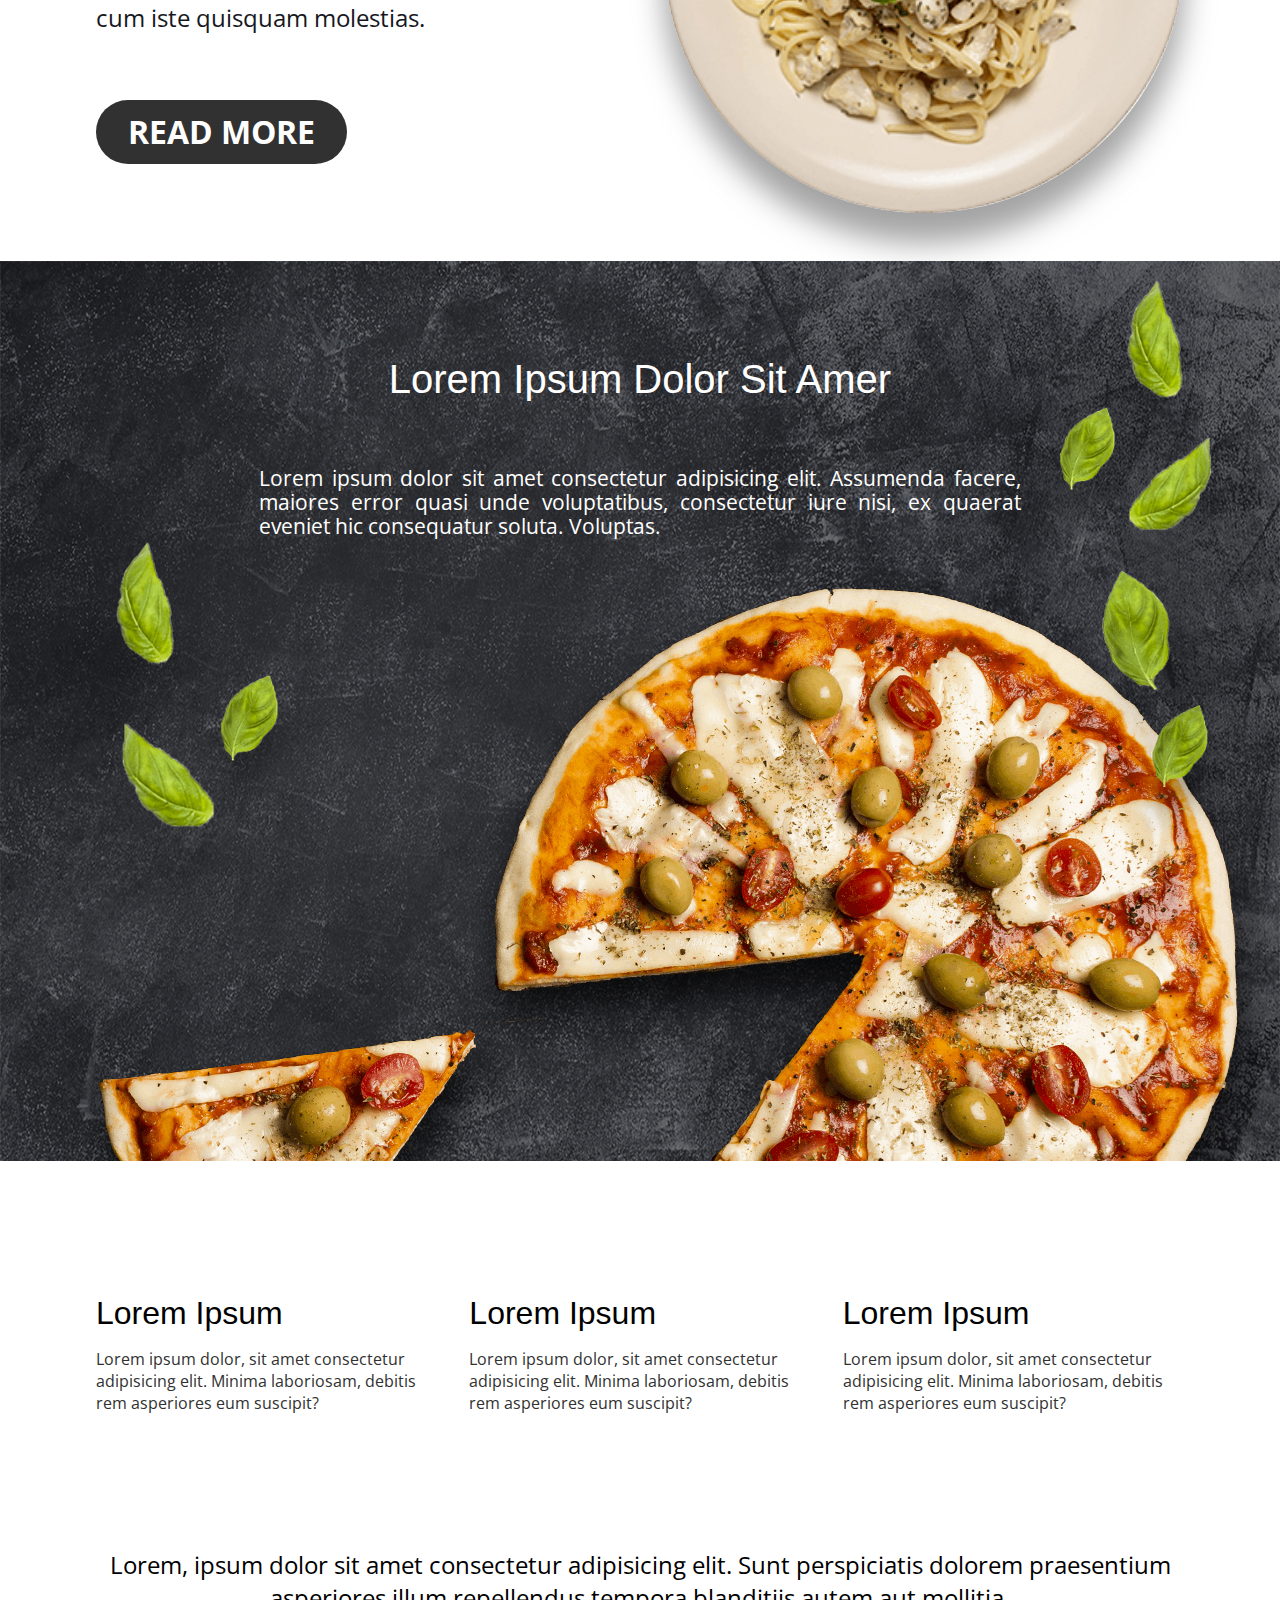
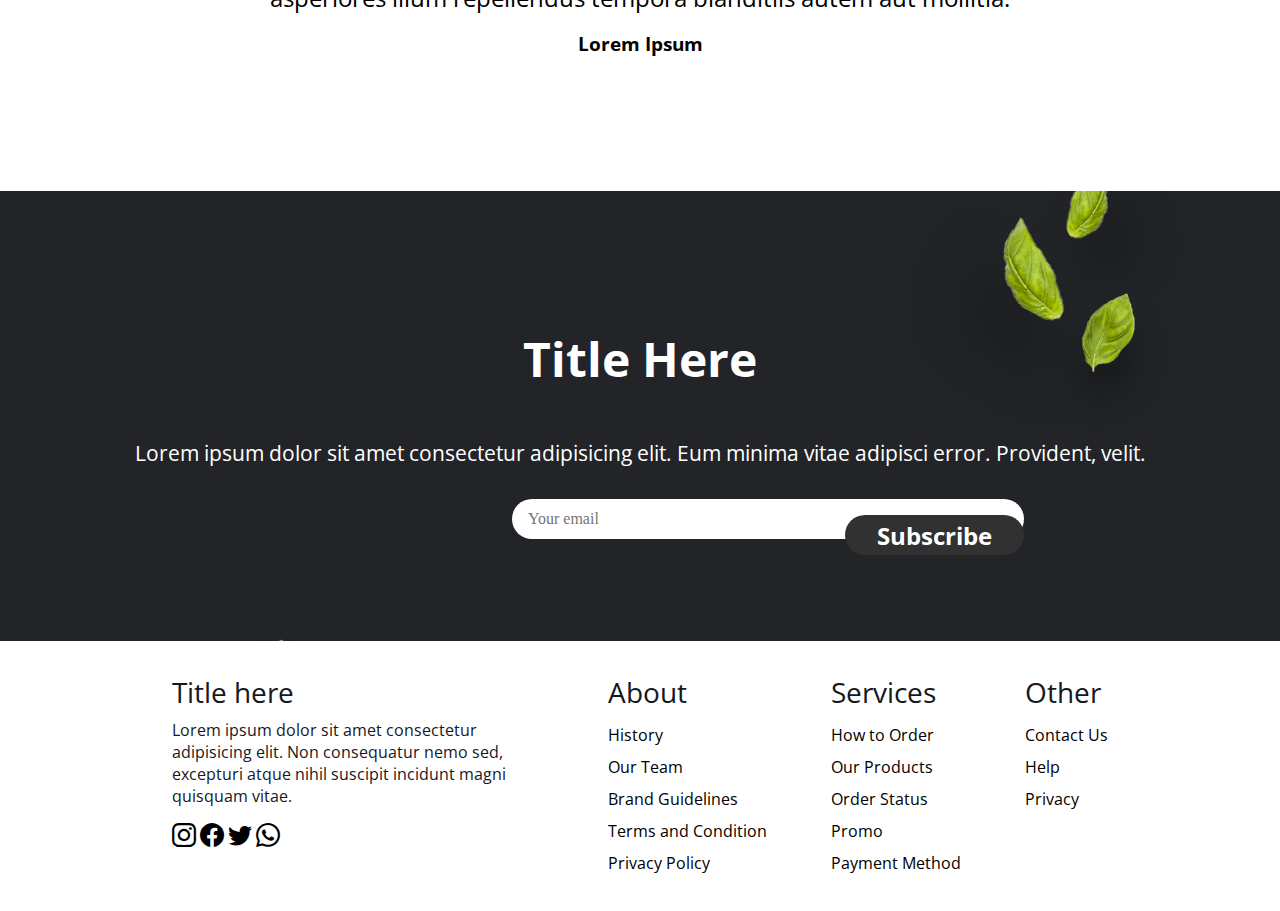
==== commit 8e5ff783: "responsive(mobile) - cleanup" ====
--- a/index.html
+++ b/index.html
@@ -22,6 +22,7 @@
     <section class="section1 section-background-image">
       <div class="container">
         <nav>
+          <img src="img/logo.svg" alt="Logo" height="100" width="100" />
           <ul>
             <li><a href="#">Home</a></li>
             <li><a href="/html/menu.html">Menu</a></li>
@@ -45,14 +46,6 @@
             dicta!
           </p>
         </div>
-        <!-- <div class="hero-right">
-          <div class="s1-hero-main"></div>
-          <div class="s1-hero-second"></div>
-          <div class="s1-hero-leaf"></div> 
-          <img class="s1-hero-main" src="img/s1-hero-main.png" alt="" />
-          <img class="s1-hero-second" src="img/s1-hero-second.png" alt="" />
-          <img class="s1-hero-second" src="img/s1-hero-leaf.png" alt="" />
-        </div> -->
         <div class="hero-right">
           <div class="parent">
             <img class="image1" src="img/s1-hero-main.png" alt="" />
@@ -147,7 +140,7 @@
           <button>READ MORE</button>
         </div>
       </div>
-      <div class="container section4-flex">
+      <div class="container section4-flex2">
         <div>
           <h2>January's Promo: Buy 1 Get 1 Free</h2>
           <p>
--- a/css/style.css
+++ b/css/style.css
@@ -62,9 +62,56 @@
   align-items: center;
 }
 
+@media (min-width: 600px) {
+  nav > img {
+    display: none;
+  }
+}
+@media (max-width: 600px) {
+  footer > div {
+    flex-direction: column;
+    gap: 1rem;
+  }
+
+  .hero,
+  .section2-mid-flex,
+  .section3-flex,
+  .section4-flex {
+    flex-direction: column;
+  }
+
+  .hero-left img {
+    display: none;
+  }
+
+  .hero-right {
+    margin-top: 2rem;
+  }
+
+  .section1 {
+    height: 130vh;
+  }
+
+  .section2 {
+    padding: 4rem 0 4rem 0;
+  }
+
+  .section2-items {
+    margin-top: 2rem;
+  }
+
+  .section4-flex2 {
+    flex-direction: column-reverse;
+  }
+
+  nav > ul {
+    display: none;
+  }
+}
+
 .section1 {
-  height: 100vh;
   background-image: url("../img/s1-hero-main.svg");
+  min-height: 100vh;
   background-repeat: no-repeat;
   background-size: 800px;
   background-position: 90% 50%;
@@ -110,7 +157,6 @@
 
 .hero {
   display: flex;
-  height: 85vh;
   justify-content: space-between;
 }
 
@@ -152,59 +198,12 @@
   font: bold 1.5rem "Open Sans", sans-serif;
 }
 
-/* .s1-hero-main {
-  background-image: url("../img/s1-hero-main.png");
-  background-repeat: no-repeat;
-  background-position: 90% -25%;
-}
-.s1-hero-second {
-  background-image: url("../img/s1-hero-second.png");
-  background-size: 800px;
-  background-repeat: no-repeat;
-  background-position: 90% -25%;
-}
-.s1-hero-leaf {
-  background-image: url("../img/s1-hero-leaf.png");
-  background-repeat: no-repeat;
-  background-position: 90% -25%;
-} */
-
-/* .s1-hero-main {
-  size: 1000px;
-  background-position: 90% -25%;
-}
-.s1-hero-second {
-  background-position: 90% -25%;
-}
-.s1-hero-leaf {
-  background-position: 90% -25%;
-} */
-
 .parent {
   position: relative;
   top: 0;
   left: 0;
 }
 
-/* .image1 {
-  position: absolute;
-  top: 0;
-  right: 0;
-}
-
-.image2 {
-  position: absolute;
-  bottom: -100px;
-  left: 1px;
-}
-
-.image3 {
-  position: absolute;
-  bottom: -170px;
-  left: 200px;
-  object-fit: contain;
-} */
-
 .image1 {
   position: absolute;
   top: 0;
@@ -223,7 +222,7 @@
   left: 300px;
 }
 .section2 {
-  height: 100vh;
+  min-height: 100vh;
   /* padding-top: 2rem;
   padding-bottom: 2rem; */
   display: flex;
@@ -328,12 +327,21 @@
   justify-content: center;
 }
 
-.section4-flex img {
+.section4-flex2 {
+  display: flex;
+  gap: 3rem;
+  margin-bottom: 3rem;
+  justify-content: center;
+}
+
+.section4-flex img,
+.section4-flex2 img {
   flex: 50%;
   border-radius: 50%;
   box-shadow: 0 30px 30px rgba(128, 128, 128, 0.726);
 }
-.section4-flex > div {
+.section4-flex > div,
+.section4-flex2 > div {
   flex: 50%;
   display: flex;
   flex-direction: column;
@@ -535,9 +543,10 @@
 
 footer {
   display: flex;
-  height: 50vh;
+  padding: 2rem;
   justify-content: center;
   align-items: center;
+  max-width: 1000px;
 }
 
 footer > div {
